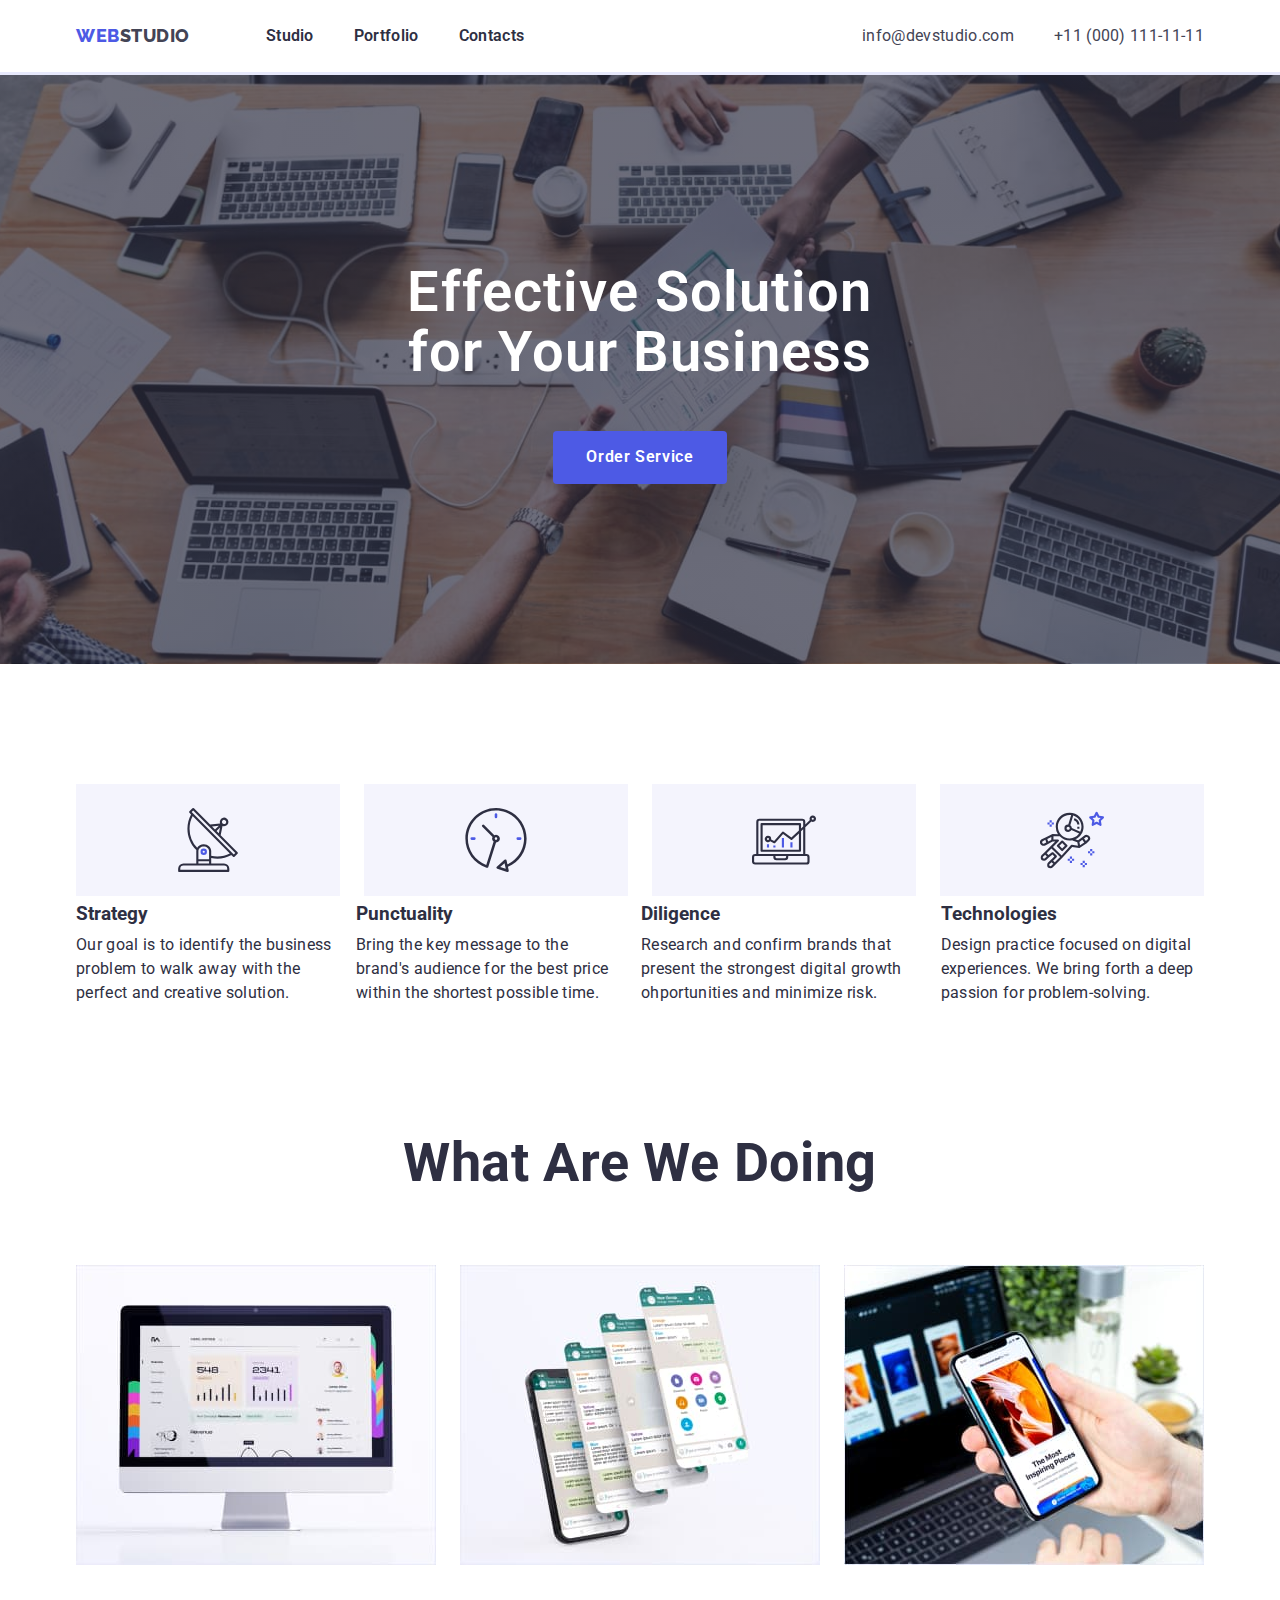
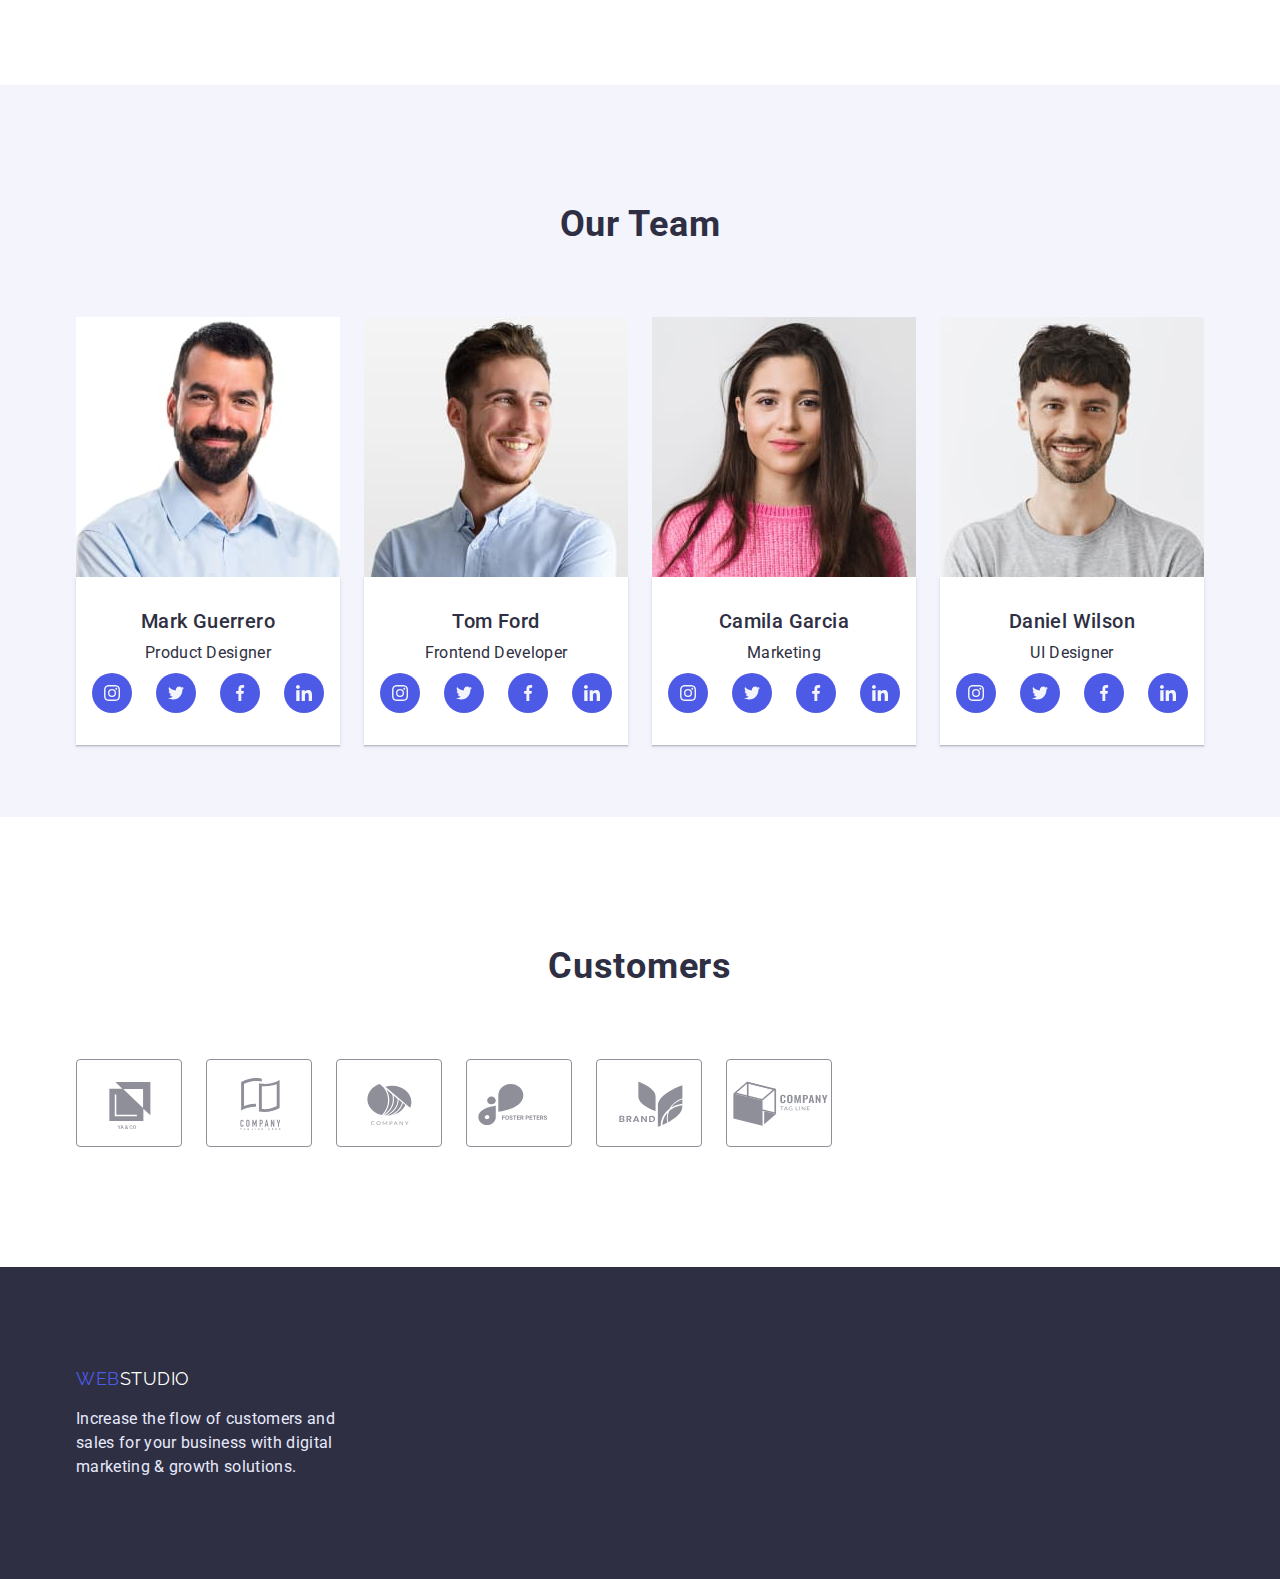
==== index.html @ 319acb90 "f" ====
<!DOCTYPE html>
<html lang="en">
  <head>
    <meta charset="UTF-8" />
    <meta http-equiv="X-UA-Compatible" content="IE=edge" />
    <meta name="viewport" content="width=device-width, initial-scale=1.0" />
    <title>Document</title>
    <link rel="preconnect" href="https://fonts.googleapis.com" />
    <link rel="preconnect" href="https://fonts.gstatic.com" crossorigin />
    <link
      href="https://fonts.googleapis.com/css2?family=Raleway:wght@800&family=Roboto:wght@400;500;700;900&display=swap"
      rel="stylesheet"
    />
    <link
      rel="stylesheet"
      href="https://cdnjs.cloudflare.com/ajax/libs/modern-normalize/1.1.0/modern-normalize.min.css"
    />
    <link rel="stylesheet" href="./css/styles.css" />
  </head>
  <body>
    <header class="header">
      <div class="container container-flex">
        <nav class="header-navigation">
          <a class="header-logo link" href="./index.html">
            <span class="logo-web">Web</span>
            <span class="logo-studio">Studio</span></a
          >

          <ul class="header-list list">
            <li class="header-item">
              <a class="header-link link" href="./index.html">Studio</a>
            </li>
            <li class="header-item">
              <a class="header-link link" href="./portfolio.html">Portfolio</a>
            </li>
            <li class="header-item">
              <a class="header-link link" href="">Contacts</a>
            </li>
          </ul>
        </nav>
        <ul class="contacts-list list">
          <li>
            <a class="header-mail link" href="mailto:info@devstudio.com"
              >info@devstudio.com</a
            >
          </li>
          <li>
            <a class="header-tel link" href="tel:+110001111111"
              >+11 (000) 111-11-11</a
            >
          </li>
        </ul>
      </div>
    </header>

    <main>
      <section class="headlines-section">
        <h1 class="first-headlines">Effective Solution for Your Business</h1>
        <button class="btn" type="button">Order Service</button>
      </section>

      <section class="our-team-section">
        <div class="container">
          <ul class="svg-list list">
            <li>
              <div class="svg-item">
                <a class="svg-position" href="">
                  <svg width="64" height="64">
                    <use href="./images/symbol-defs.svg#icon-antenna1"></use>
                  </svg>
                </a>
              </div>
            </li>
            <li>
              <div class="svg-item">
                <a class="svg-position" href="">
                  <svg width="64" height="64">
                    <use href="./images/symbol-defs.svg#icon-clock1"></use>
                  </svg>
                </a>
              </div>
            </li>
            <li>
              <div class="svg-item">
                <a class="svg-position" href="">
                  <svg width="64" height="64">
                    <use href="./images/symbol-defs.svg#icon-diagram1"></use>
                  </svg>
                </a>
              </div>
            </li>
            <li>
              <div class="svg-item">
                <a class="svg-position" href="">
                  <svg width="64" height="64">
                    <use href="./images/symbol-defs.svg#icon-astronaut"></use>
                  </svg>
                </a>
              </div>
            </li>
          </ul>
          <h2 class="visually-hidden">Our Skills</h2>
          <ul class="list-skills list">
            <li class="list-skills-item">
              <h3 class="skills">Strategy</h3>
              <p class="paragraphes">
                Our goal is to identify the business problem to walk away with
                the perfect and creative solution.
              </p>
            </li>
            <li class="list-skills-item">
              <h3 class="skills">Punctuality</h3>
              <p class="paragraphes">
                Bring the key message to the brand's audience for the best price
                within the shortest possible time.
              </p>
            </li>
            <li class="list-skills-item">
              <h3 class="skills">Diligence</h3>
              <p class="paragraphes">
                Research and confirm brands that present the strongest digital
                growth ohportunities and minimize risk.
              </p>
            </li>
            <li class="list-skills-item">
              <h3 class="skills">Technologies</h3>
              <p class="paragraphes">
                Design practice focused on digital experiences. We bring forth a
                deep passion for problem-solving.
              </p>
            </li>
          </ul>
        </div>
      </section>

      <section class="our-work">
        <div class="container">
          <h2 class="working">What are we doing</h2>
          <ul class="card-list-index list">
            <li>
              <img src="./images/screen.jpg" alt="screen" width="360" />
            </li>
            <li>
              <img src="./images/monopad.jpg" alt="monopad" width="360" />
            </li>
            <li>
              <img
                src="./images/phoneandlaptop.jpg"
                alt="phone and laptop"
                width="360"
              />
            </li>
          </ul>
        </div>
      </section>
      <section class="our-stuff-section">
        <div class="container">
          <h2 class="our-work work">Our Team</h2>
          <ul class="our-team list">
            <li>
              <img
                src="./images/marguerrero.jpg"
                alt="Mark Guerrero"
                width="264"
              />
              <div class="name-stuff">
                <h3 class="our-stuff">Mark Guerrero</h3>
                <p class="paragraphes">Product Designer</p>
                <ul class="stuff-soc-list list">
                  <li class="stuff-soc-item">
                    <a href="" class="stuff-soc-link link">
                      <svg class="stuff-soc-icon" width="16" height="16">
                        <use
                          href="./images/symbol-defs.svg#icon-instagram"
                        ></use>
                      </svg>
                    </a>
                  </li>
                  <li class="stuff-soc-item">
                    <a href="" class="stuff-soc-link link">
                      <svg class="stuff-soc-icon" width="16" height="16">
                        <use href="./images/symbol-defs.svg#icon-twitter"></use>
                      </svg>
                    </a>
                  </li>
                  <li class="stuff-soc-item">
                    <a href="" class="stuff-soc-link link">
                      <svg class="stuff-soc-icon" width="16" height="16">
                        <use
                          href="./images/symbol-defs.svg#icon-facebook"
                        ></use>
                      </svg>
                    </a>
                  </li>
                  <li class="stuff-soc-item">
                    <a href="" class="stuff-soc-link link">
                      <svg class="stuff-soc-icon" width="16" height="16">
                        <use
                          href="./images/symbol-defs.svg#icon-linkedin"
                        ></use>
                      </svg>
                    </a>
                  </li>
                </ul>
              </div>
            </li>

            <li>
              <img src="./images/tomford.jpg" alt="Tom Ford" width="264" />
              <div class="name-stuff">
                <h3 class="our-stuff">Tom Ford</h3>
                <p class="paragraphes">Frontend Developer</p>
                <ul class="stuff-soc-list list">
                  <li class="stuff-soc-item">
                    <a href="" class="stuff-soc-link link">
                      <svg class="stuff-soc-icon" width="16" height="16">
                        <use
                          href="./images/symbol-defs.svg#icon-instagram"
                        ></use>
                      </svg>
                    </a>
                  </li>
                  <li class="stuff-soc-item">
                    <a href="" class="stuff-soc-link link">
                      <svg class="stuff-soc-icon" width="16" height="16">
                        <use href="./images/symbol-defs.svg#icon-twitter"></use>
                      </svg>
                    </a>
                  </li>
                  <li class="stuff-soc-item">
                    <a href="" class="stuff-soc-link link">
                      <svg class="stuff-soc-icon" width="16" height="16">
                        <use
                          href="./images/symbol-defs.svg#icon-facebook"
                        ></use>
                      </svg>
                    </a>
                  </li>
                  <li class="stuff-soc-item">
                    <a href="" class="stuff-soc-link link">
                      <svg class="stuff-soc-icon" width="16" height="16">
                        <use
                          href="./images/symbol-defs.svg#icon-linkedin"
                        ></use>
                      </svg>
                    </a>
                  </li>
                </ul>
              </div>
            </li>
            <li>
              <img
                src="./images/camilagarcia.jpg"
                alt="Camila Garcia"
                width="264"
              />
              <div class="name-stuff">
                <h3 class="our-stuff">Camila Garcia</h3>
                <p class="paragraphes">Marketing</p>
                <ul class="stuff-soc-list list">
                  <li class="stuff-soc-item">
                    <a href="" class="stuff-soc-link link">
                      <svg class="stuff-soc-icon" width="16" height="16">
                        <use
                          href="./images/symbol-defs.svg#icon-instagram"
                        ></use>
                      </svg>
                    </a>
                  </li>
                  <li class="stuff-soc-item">
                    <a href="" class="stuff-soc-link link">
                      <svg class="stuff-soc-icon" width="16" height="16">
                        <use href="./images/symbol-defs.svg#icon-twitter"></use>
                      </svg>
                    </a>
                  </li>
                  <li class="stuff-soc-item">
                    <a href="" class="stuff-soc-link link">
                      <svg class="stuff-soc-icon" width="16" height="16">
                        <use
                          href="./images/symbol-defs.svg#icon-facebook"
                        ></use>
                      </svg>
                    </a>
                  </li>
                  <li class="stuff-soc-item">
                    <a href="" class="stuff-soc-link link">
                      <svg class="stuff-soc-icon" width="16" height="16">
                        <use
                          href="./images/symbol-defs.svg#icon-linkedin"
                        ></use>
                      </svg>
                    </a>
                  </li>
                </ul>
              </div>
            </li>
            <li>
              <img
                src="./images/danielwilson.jpg"
                alt="Daniel Wilson"
                width="264"
              />
              <div class="name-stuff">
                <h3 class="our-stuff">Daniel Wilson</h3>
                <p class="paragraphes">UI Designer</p>
                <ul class="stuff-soc-list list">
                  <li class="stuff-soc-item">
                    <a href="" class="stuff-soc-link link">
                      <svg class="stuff-soc-icon" width="16" height="16">
                        <use
                          href="./images/symbol-defs.svg#icon-instagram"
                        ></use>
                      </svg>
                    </a>
                  </li>
                  <li class="stuff-soc-item">
                    <a href="" class="stuff-soc-link link">
                      <svg class="stuff-soc-icon" width="16" height="16">
                        <use href="./images/symbol-defs.svg#icon-twitter"></use>
                      </svg>
                    </a>
                  </li>
                  <li class="stuff-soc-item">
                    <a href="" class="stuff-soc-link link">
                      <svg class="stuff-soc-icon" width="16" height="16">
                        <use
                          href="./images/symbol-defs.svg#icon-facebook"
                        ></use>
                      </svg>
                    </a>
                  </li>
                  <li class="stuff-soc-item">
                    <a href="" class="stuff-soc-link link">
                      <svg class="stuff-soc-icon" width="16" height="16">
                        <use
                          href="./images/symbol-defs.svg#icon-linkedin"
                        ></use>
                      </svg>
                    </a>
                  </li>
                </ul>
              </div>
            </li>
          </ul>
        </div>
      </section>
      <section class="customers-section">
        <div class="container">
          <h2 class="customers-headline">Customers</h2>
          <ul class="customers list">
            <li class="customers-list">
              <a href="" class="customers-link link">
                <svg class="customers-icon" width="104" height="56">
                  <use href="./images/symbol-defs.svg#icon-logo1"></use>
                </svg>
              </a>
            </li>
            <li class="customers-list">
              <a href="" class="customers-link link">
                <svg class="customers-icon" width="104" height="56">
                  <use href="./images/symbol-defs.svg#icon-logo2"></use>
                </svg>
              </a>
            </li>
            <li class="customers-list">
              <a href="" class="customers-link link">
                <svg class="customers-icon" width="104" height="56">
                  <use href="./images/symbol-defs.svg#icon-logo3"></use>
                </svg>
              </a>
            </li>
            <li class="customers-list">
              <a href="" class="customers-link link">
                <svg class="customers-icon" width="104" height="56">
                  <use href="./images/symbol-defs.svg#icon-logo4"></use>
                </svg>
              </a>
            </li>
            <li class="customers-list">
              <a href="" class="customers-link link">
                <svg class="customers-icon" width="104" height="56">
                  <use href="./images/symbol-defs.svg#icon-logo5"></use>
                </svg>
              </a>
            </li>
            <li class="customers-list">
              <a href="" class="customers-link link">
                <svg class="customers-icon" width="104" height="56">
                  <use href="./images/symbol-defs.svg#icon-logo6"></use>
                </svg>
              </a>
            </li>
          </ul>
        </div>
      </section>
    </main>
    <footer class="footer">
      <div class="container ftr">
        <a class="ftr-logo link" href="./index.html">
          <span class="logo-web">Web</span>
          <span class="logo-studio logo-studio-footer">Studio</span></a
        >
        <p class="footer-content">
          Increase the flow of customers and sales for your business with
          digital marketing & growth solutions.
        </p>
      </div>
    </footer>
  </body>
</html>
---- css/styles.css ----
* {
  box-sizing: border-box;
}
:root {
  --primary-text-color: #2e2f42;
  --secondary-text-color: #434455;
  --dark-text-color: #8f95a5;
  --primary-button-color: #4d5ae5;
  --secondary-button-color: #404bbf;
  --white-color: #fff;
  --primary-font-family: "Roboto", sans-serif;
  --logo-font: "Raleway", sans-serif;
  --footer-text-color: #e7e9fc;
  --back-button-color: #f4f4fd;
  --soc-bg-color: #4d5ae5;
}
body {
  color: var(--primary-text-color);
  font-family: var(--primary-font-family);
}
h1,
h2,
h3,
h4,
h5,
h6,
p {
  margin-top: 0;
}

.link {
  text-decoration: none;
}

/* card list portfolio */
.card-list {
  display: flex;
  flex-wrap: wrap;
  gap: 48px 24px;

  text-decoration: none;
}

.list-element {
  flex-basis: calc((100% - 48px) / 3);
  display: block;
  max-width: 100%;
  height: auto;
}
.list-element:hover,
:focus {
  box-shadow: 0px 1px 6px rgba(46, 47, 66, 0.08);
}
.borders {
  border: 1px solid var(--footer-text-color);
  border-top: none;
  padding-top: 32px;
  padding-left: 16px;
  padding-bottom: 32px;
}

.list {
  list-style: none;
  margin: 0;
  padding: 0;
}

.header {
  border-bottom: solid var(--footer-text-color);
}
.name-stuff {
  text-align: center;
  padding-top: 32px;
  padding-bottom: 32px;

  background-color: var(--white-color);
  box-shadow: 0px 1px 6px rgba(46, 47, 66, 0.08),
    0px 1px 1px rgba(46, 47, 66, 0.16), 0px 2px 1px rgba(46, 47, 66, 0.08);
}
.stuff-soc-list {
  display: flex;
  justify-content: center;
  gap: 24px;
}
.stuff-soc-item {
  width: 40px;
  height: 40px;
}
/* width="64" height="64" */
.stuff-soc-link {
  width: 100%;
  height: 100%;
  background-color: var(--soc-bg-color);
  border-radius: 50%;
  display: flex;
  align-items: center;
  justify-content: center;
}
.stuff-soc-link:hover {
  background-color: var(--secondary-button-color);
}

.our-stuff-section {
  background-color: var(--back-button-color);
  padding-top: 120px;
  padding-bottom: 72px;
}

.our-work {
  font-weight: 700;
  font-size: 36px;
  line-height: 1.11;
  /* identical to box height, or 111% */

  text-align: center;
  letter-spacing: 0.02em;
  text-transform: capitalize;

  /* NAVY BLUE */
  padding-bottom: 120px;
  margin-bottom: 0;
}
.work {
  padding-bottom: 0;
  margin-bottom: 72px;
}
.working {
  padding-top: 0;
  margin-bottom: 72px;
}
.customers-section {
  padding-top: 130px;
  padding-bottom: 120px;
}
.customers-headline {
  font-weight: 700;
  font-size: 36px;
  line-height: 1.11;
  /* identical to box height, or 111% */

  text-align: center;
  letter-spacing: 0.02em;
  margin-bottom: 72px;
}
.customers {
  display: flex;
  gap: 24px;
}

.customers-list {
  width: calc((100%-120px / 6));
  height: 88px;
}
.customers-link {
  width: 100%;
  height: 100%;
  border: 1px solid #8e8f99;
  border-radius: 4px;
  display: flex;
  align-items: center;
  justify-content: center;
}
.customers-icon{
  fill: #afb1b8;
}

.customers-link:hover {
  border-color: var(--secondary-button-color);
}
.customers-link:hover .customers-icon{
  fill: #404bbf;
}


.our-team {
  display: flex;
  gap: 24px;
}

.container {
  margin-left: auto;
  margin-right: auto;
  padding-left: 15px;
  padding-right: 15px;
  width: 1158px;
}
.container-flex {
  display: flex;
  align-items: center;
}

.header-logo,
.header-link,
.header-tel,
.header-tel {
  padding-top: 24px;
  padding-bottom: 24px;
  display: inline-block;
}

.header-list {
  display: flex;
  gap: 40px;
}

.contacts-list {
  display: flex;
  margin-left: auto;
  align-items: center;
}

.logo-studio.logo-studio-footer {
  color: var(--white-color);
}
img {
  display: block;
}
.visually-hidden {
  position: absolute;
  white-space: nowrap;
  width: 1px;
  height: 1px;
  overflow: hidden;
  border: 0;
  padding: 0;
  clip: rect(0 0 0 0);
  clip-path: inset(50%);
  margin: -1px;
}
.prtf-card {
  padding-top: 96px;

  padding-bottom: 120px;
}

.header-logo {
  font-weight: 800;
  font-family: Raleway;
  margin-left: auto;
  margin-right: auto;
  display: flex;
  margin-right: 76px;
}
.header-mail {
  margin-right: 40px;
}

.logo-web {
  font-size: 18px;
  line-height: 1.33;
  /* identical to box height, or 133% */

  align-items: center;
  letter-spacing: 0.03em;
  text-transform: uppercase;

  /* IRIS */

  color: var(--primary-button-color);
}
.logo-studio {
  font-size: 18px;
  line-height: 1.33;
  /* identical to box height, or 133% */

  align-items: center;
  letter-spacing: 0.03em;
  text-transform: uppercase;

  /* IRIS */

  color: var(--secondary-text-color);
}

.header-link {
  font-weight: 600;
  font-size: 16px;
  line-height: 1.5;
  letter-spacing: 0.02em;
  color: var(--primary-text-color);
}
.header-navigation {
  display: flex;
  align-items: center;
}

.header-link:hover,
:focus {
  color: var(--secondary-button-color);
}
.header-mail {
  font-weight: 400;
  font-size: 16px;
  line-height: 1.5;
  letter-spacing: 0.02em;
  color: var(--secondary-text-color);
}
.header-mail:hover {
  color: var(--secondary-button-color);
}
.header-tel {
  font-weight: 400;
  font-size: 16px;
  line-height: 1.5;
  letter-spacing: 0.02em;

  color: var(--secondary-text-color);
}
.header-tel:hover {
  color: var(--secondary-button-color);
}
.our-skills {
  font-weight: 500;
  font-size: 20px;
  line-height: 1.2;
  /* identical to box height, or 120% */

  letter-spacing: 0.02em;
}
.our-stuff {
  font-weight: 500;
  font-size: 20px;
  line-height: 1.2;

  text-align: center;
  letter-spacing: 0.02em;
  margin-bottom: 8px;
}
.paragraphes {
  font-weight: 400;
  font-size: 16px;
  line-height: 1.5;
  /* or 150% */

  letter-spacing: 0.02em;
  margin-bottom: 8px;

  /* SLATE */
}
.paragraphes-portfolio {
  color: var(--secondary-text-color);
  margin-bottom: 0;
}
.skills {
  margin-top: 8px;
  margin-bottom: 8px;
}
.our-team-section {
  padding-top: 120px;
  padding-bottom: 120px;
}

.svg-list {
  display: flex;
  gap: 24px;
}

.svg-item {
  width: 264px;
  height: 112px;
  background-color: #f4f4fd;
}
.svg-position {
  width: 100%;
  height: 100%;
  display: flex;

  align-items: center;
  justify-content: center;
}

.list-skills {
  display: flex;
  gap: 24px;
  /* margin-top: 120px; */
}
/* .list-skills-item:nth-child(1)::before {
  content: "";
  display: inline-block;
  width: 264px;
  height: 112px;
  background-image: url(../our-skills/antenna1.svg);
  background-repeat: no-repeat;
  background-position: center;
  background-color: #f4f4fd;
}
.list-skills-item:nth-child(2)::before {
  content: "";
  display: inline-block;
  width: 264px;
  height: 112px;
  background-image: url(../our-skills/clock1.svg);
  background-repeat: no-repeat;
  background-position: center;
  background-color: #f4f4fd;
}
.list-skills-item:nth-child(3)::before {
  content: "";
  display: inline-block;
  width: 264px;
  height: 112px;
  background-image: url(../our-skills/diagram1.svg);
  background-repeat: no-repeat;
  background-position: center;
  background-color: #f4f4fd;
}
.list-skills-item:nth-child(4)::before {
  content: "";
  display: inline-block;
  width: 264px;
  height: 112px;
  background-image: url(../our-skills/astronaut.svg);
  background-repeat: no-repeat;
  background-position: center;
  background-color: #f4f4fd;
} */
.svg-skills {
  width: 264px;
  height: 112px;
  background-color: #f4f4fd;
  display: flex;
  align-items: center;
  justify-content: center;
}

.button {
  font-weight: 600;
  font-size: 16px;
  line-height: 1.5;
  align-items: center;
  text-align: center;
  letter-spacing: 0.04em;
  color: var(--secondary-button-color);
  background: var(--back-button-color);
  cursor: pointer;
  border-radius: 4px;
  border: 1px solid var(--footer-text-color);
  padding-top: 12px;
  padding-right: 24px;
  padding-bottom: 12px;
  padding-left: 24px;
}
.button:hover,
:focus {
  background-color: var(--secondary-button-color);
  color: var(--white-color);
  border-color: #404bbf;
  box-shadow: 0px 1px 6px rgba(46, 47, 66, 0.08),
    0px 1px 1px rgba(46, 47, 66, 0.16), 0px 2px 1px rgba(46, 47, 66, 0.08);
}
.button-list {
  justify-content: center;
  display: flex;
  gap: 24px;
  list-style: none;
  margin-top: 0;
  margin-bottom: 72px;
  padding-left: 0;
}
.list-headlines {
  font-weight: 600;
  font-size: 20px;
  line-height: 1.2;
  letter-spacing: 0.02em;
  color: var(--primary-text-color);
}

.headlines-section {
  /* background-color: var(--primary-text-color); */

  text-align: center;
  padding-top: 188px;
  padding-bottom: 180px;
  margin: 0 auto;
}
.headlines-section {
  background-image: linear-gradient(
      rgba(46, 47, 66, 0.7),
      rgba(46, 47, 66, 0.7)
    ),
    url(../images/hero-bg.jpg);
  max-width: 1440px;
  background-repeat: no-repeat;
  background-position: center;
  background-size: cover;
}

.first-headlines {
  font-weight: 600;
  font-size: 56px;
  line-height: 1.07;
  letter-spacing: 0.02em;
  margin-bottom: 48px;
  color: var(--white-color);
  max-width: 494px;
  margin-left: auto;
  margin-right: auto;
}
/* card list index html */
.card-list-index {
  display: flex;
  gap: 24px;
}
.btn {
  font-family: inherit;
  font-weight: 600;
  font-size: 16px;
  line-height: 1.18;
  display: flex;
  align-items: center;
  letter-spacing: 0.04em;
  background: var(--primary-button-color);
  color: var(--white-color);
  cursor: pointer;
  border-radius: 4px;
  margin: 0 auto;
  padding: 15px 31px;
  border-color: transparent;
  padding: 15px 31px;
}
.btn:hover {
  background-color: var(--secondary-button-color);
}
.footer {
  background-color: var(--primary-text-color);
  color: var(--footer-text-color);
  padding-top: 100px;
  padding-bottom: 100px;
  box-shadow: 0px 4px 4px rgba(0, 0, 0, 0.15);
}

.ftr-logo {
  font-family: Raleway;

  display: flex;
  margin-bottom: 16px;
}
.footer-content {
  font-weight: 400;
  font-size: 16px;
  line-height: 1.5;
  /* or 150% */

  letter-spacing: 0.02em;

  /* CORNFLOWER */

  width: 264px;
  margin-bottom: 0;
}
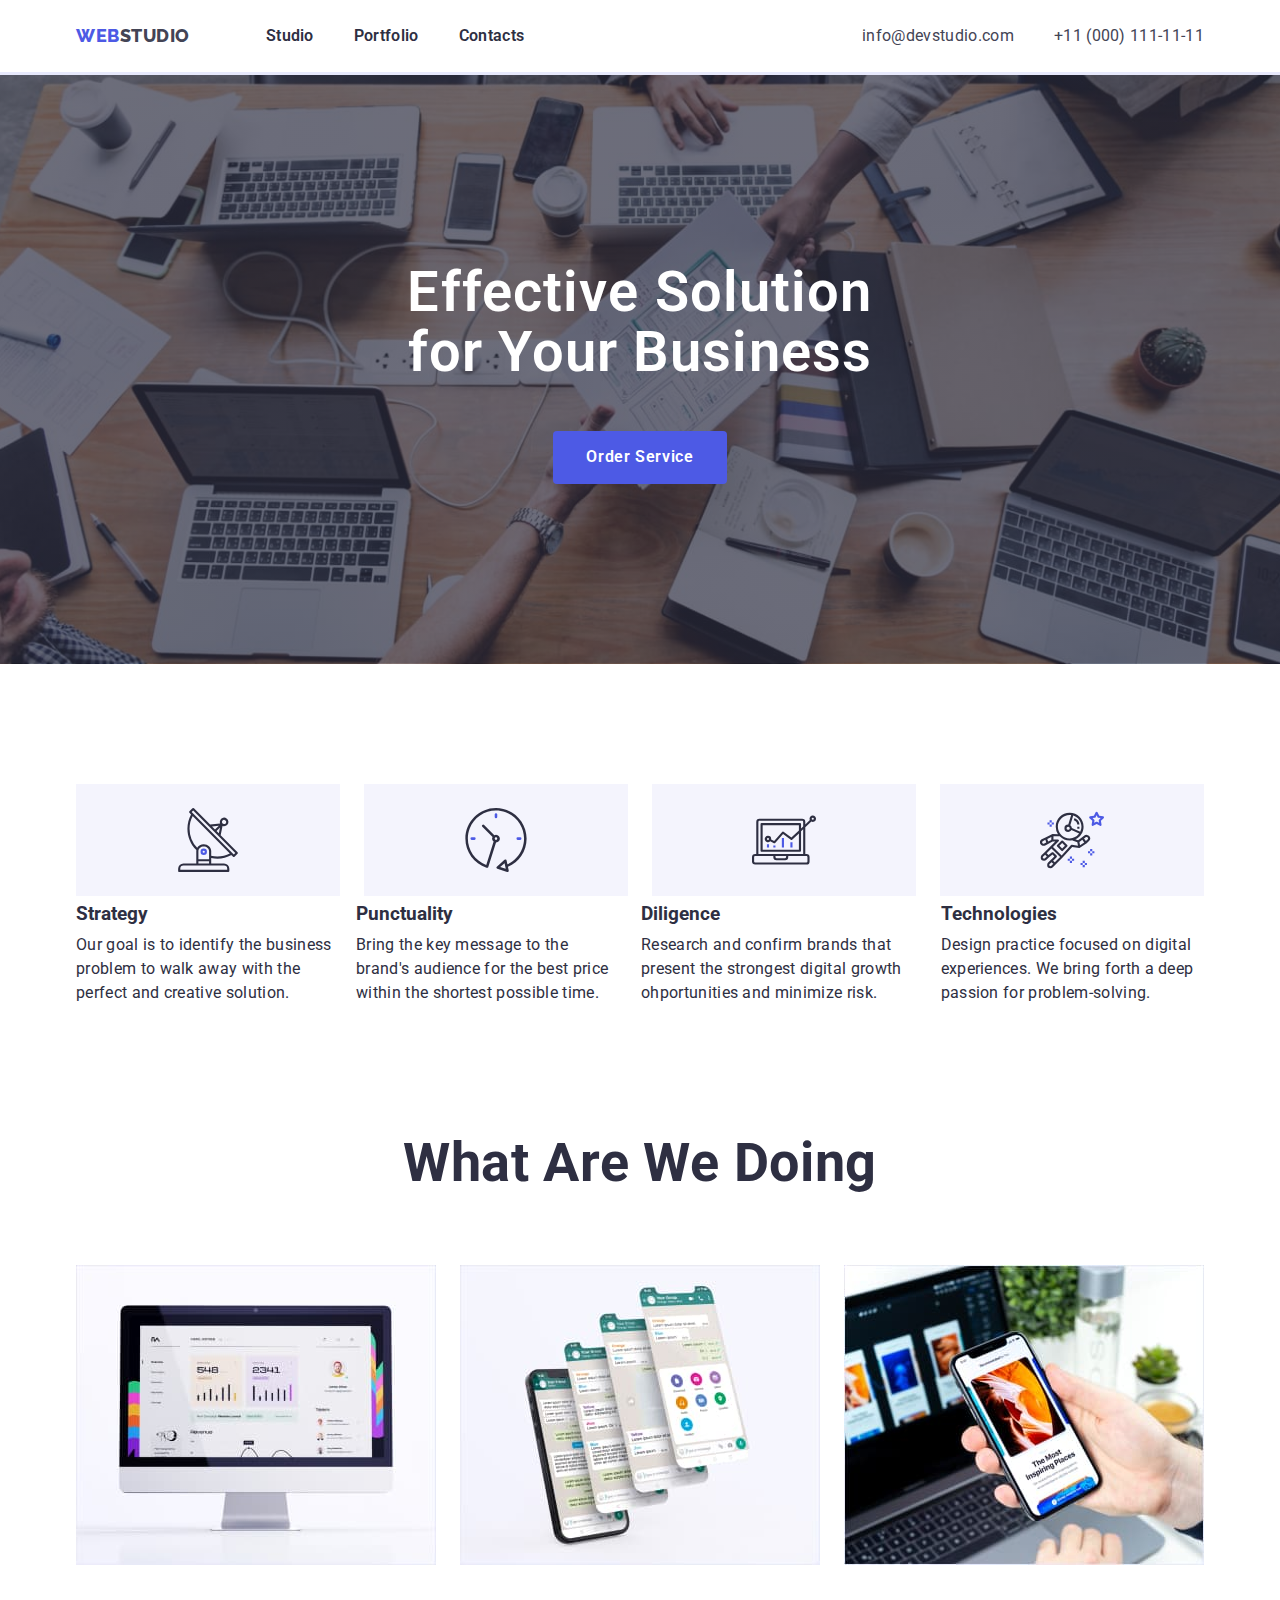
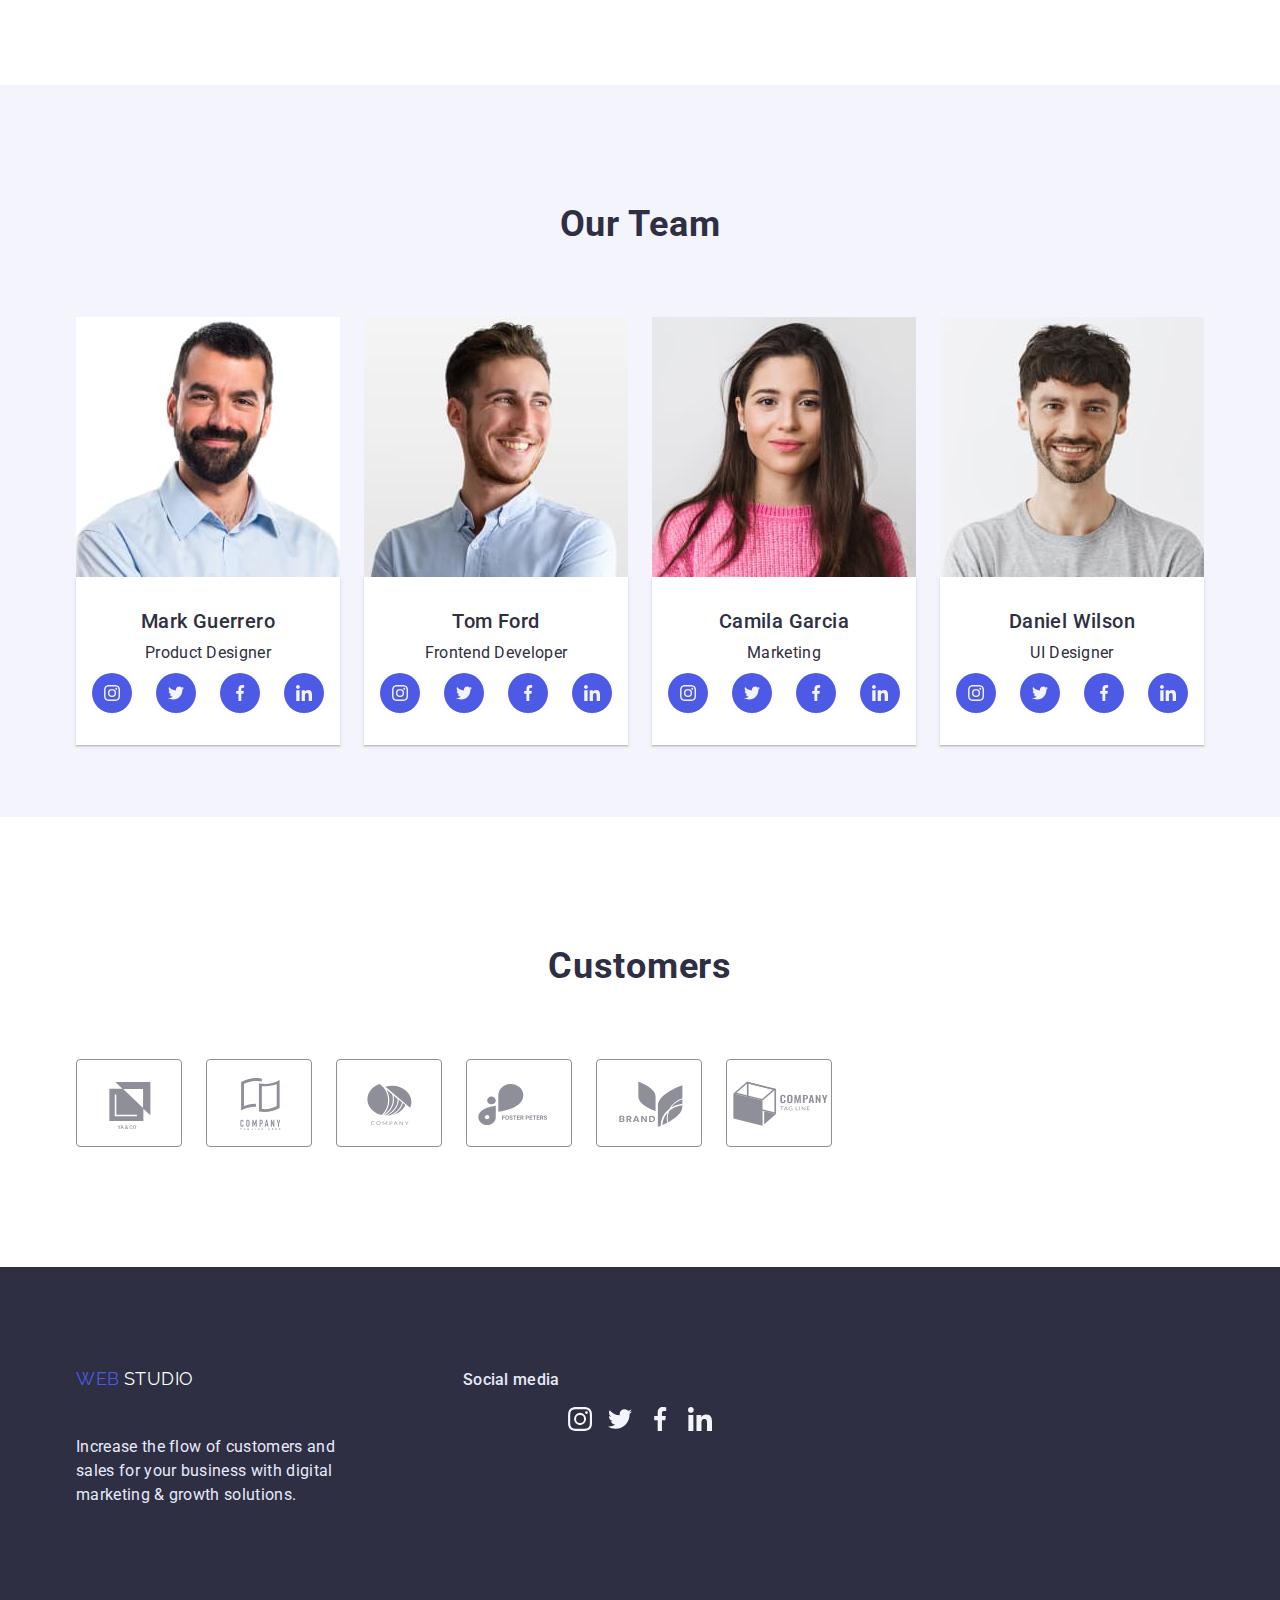
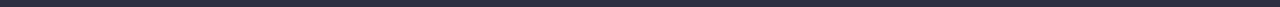
==== commit c1894329: "r" ====
--- a/index.html
+++ b/index.html
@@ -400,7 +400,37 @@
         <a class="ftr-logo link" href="./index.html">
           <span class="logo-web">Web</span>
           <span class="logo-studio logo-studio-footer">Studio</span></a
-        >
+        ><span class="social-media">Social media</span>
+        <ul class="ftr-soc-list list">
+          <li class="ftr-soc-item">
+            <a href="" class="ftr-soc-link link">
+              <svg class="svg-ftr" width="24" height="24">
+                <use href="./images/symbol-defs.svg#icon-instagram"></use>
+              </svg>
+            </a>
+          </li>
+          <li class="ftr-soc-item">
+            <a href="" class="ftr-soc-link link">
+              <svg class="svg-ftr" width="24" height="24">
+                <use href="./images/symbol-defs.svg#icon-twitter"></use>
+              </svg>
+            </a>
+          </li>
+          <li class="ftr-soc-item">
+            <a href="" class="ftr-soc-link link">
+              <svg class="svg-ftr" width="24" height="24">
+                <use href="./images/symbol-defs.svg#icon-facebook"></use>
+              </svg>
+            </a>
+          </li>
+          <li class="ftr-soc-item">
+            <a href="" class="ftr-soc-link link">
+              <svg class="svg-ftr" width="24" height="24">
+                <use href="./images/symbol-defs.svg#icon-linkedin"></use>
+              </svg>
+            </a>
+          </li>
+        </ul>
         <p class="footer-content">
           Increase the flow of customers and sales for your business with
           digital marketing & growth solutions.
--- a/css/styles.css
+++ b/css/styles.css
@@ -159,17 +159,28 @@
   display: flex;
   align-items: center;
   justify-content: center;
-}
-.customers-icon{
-  fill: #afb1b8;
-}
-
+  
+}
 .customers-link:hover {
   border-color: var(--secondary-button-color);
 }
 .customers-link:hover .customers-icon{
   fill: #404bbf;
 }
+.customers-icon{
+  fill: #8E8F99;
+}
+
+
+  
+
+
+
+
+
+
+
+
 
 
 .our-team {
@@ -532,8 +543,9 @@
 .ftr-logo {
   font-family: Raleway;
 
-  display: flex;
+  display: inline-block;
   margin-bottom: 16px;
+  margin-right: 269px;
 }
 .footer-content {
   font-weight: 400;
@@ -548,3 +560,28 @@
   width: 264px;
   margin-bottom: 0;
 }
+.social-media{
+font-weight: 500;
+font-size: 16px;
+line-height: 1.5;
+/* identical to box height, or 150% */
+
+letter-spacing: 0.02em;
+
+}
+.ftr-soc-list{
+  display: flex;
+  gap: 16px;
+  justify-content: center;
+
+  
+
+}
+.ftr-soc-item {
+}
+.ftr-soc-link {
+  width: 40px;
+  height: 40px;
+  border-radius: 50%;
+}
+
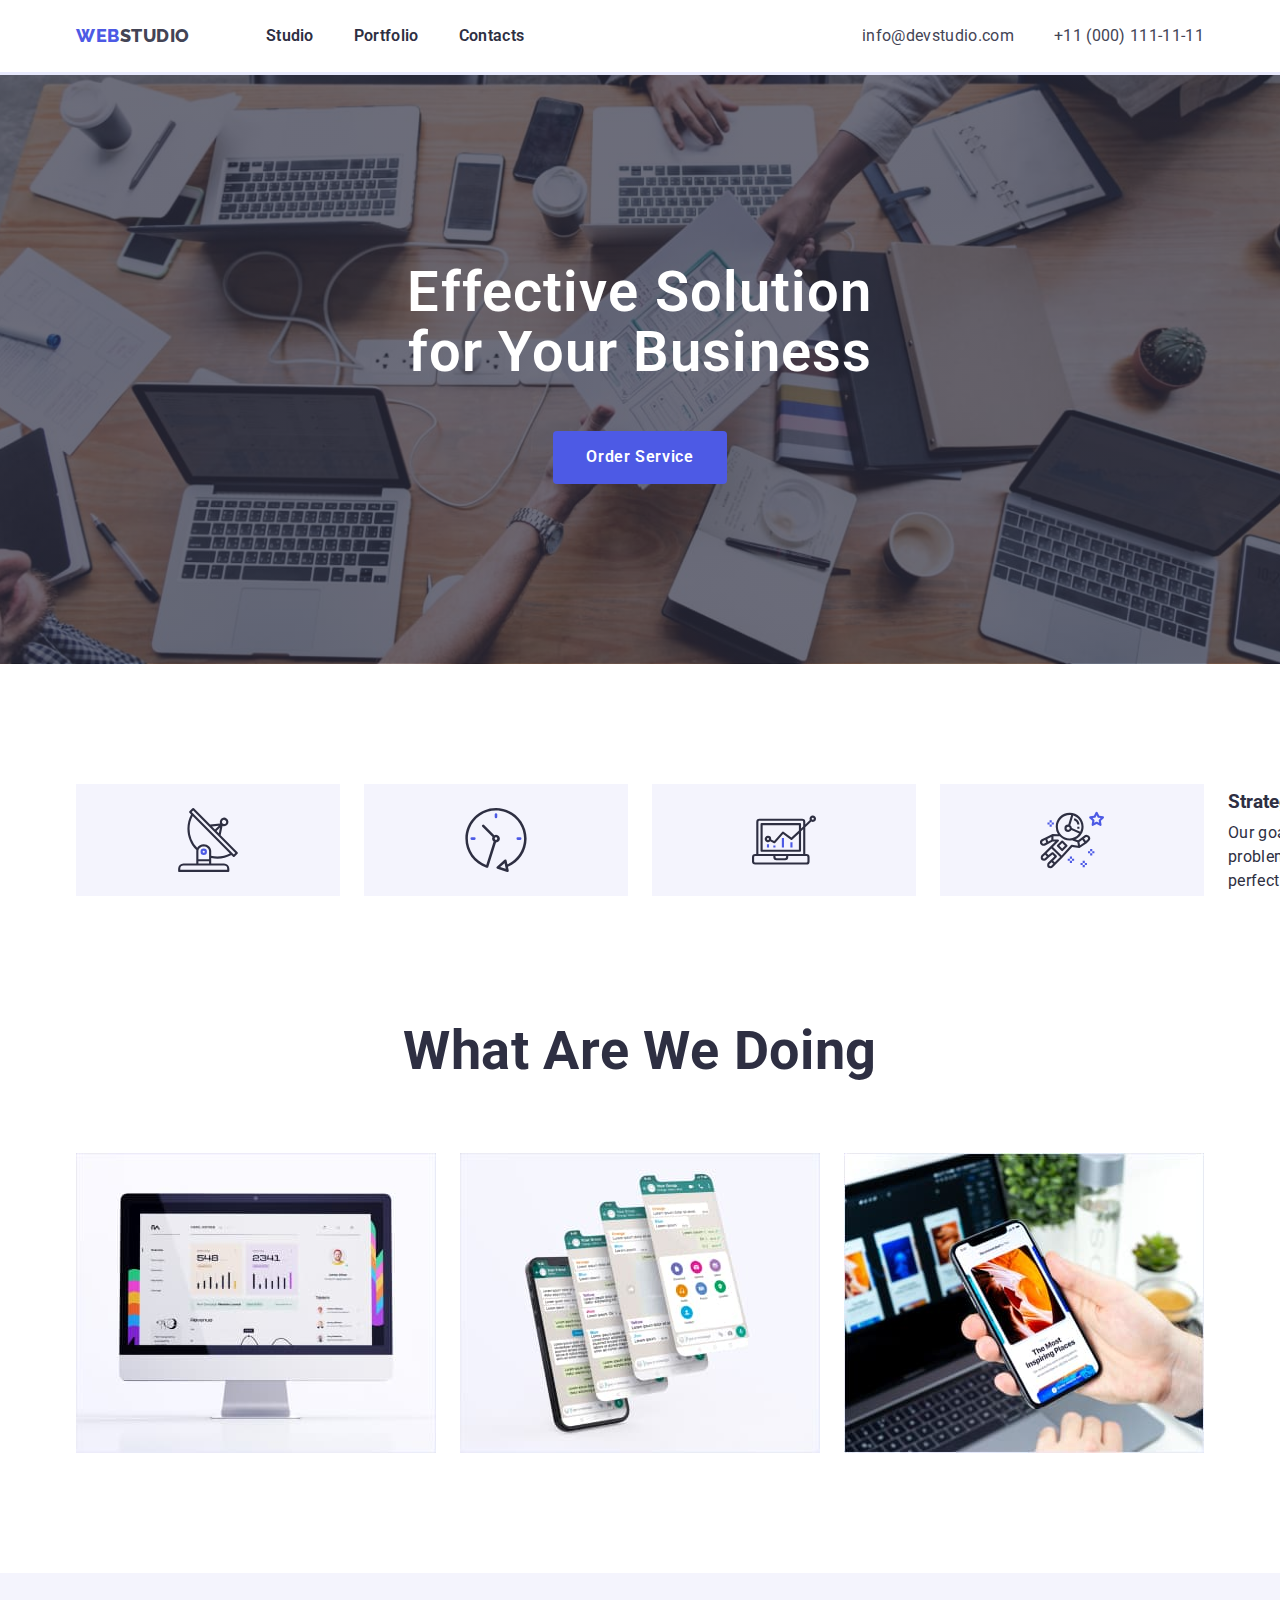
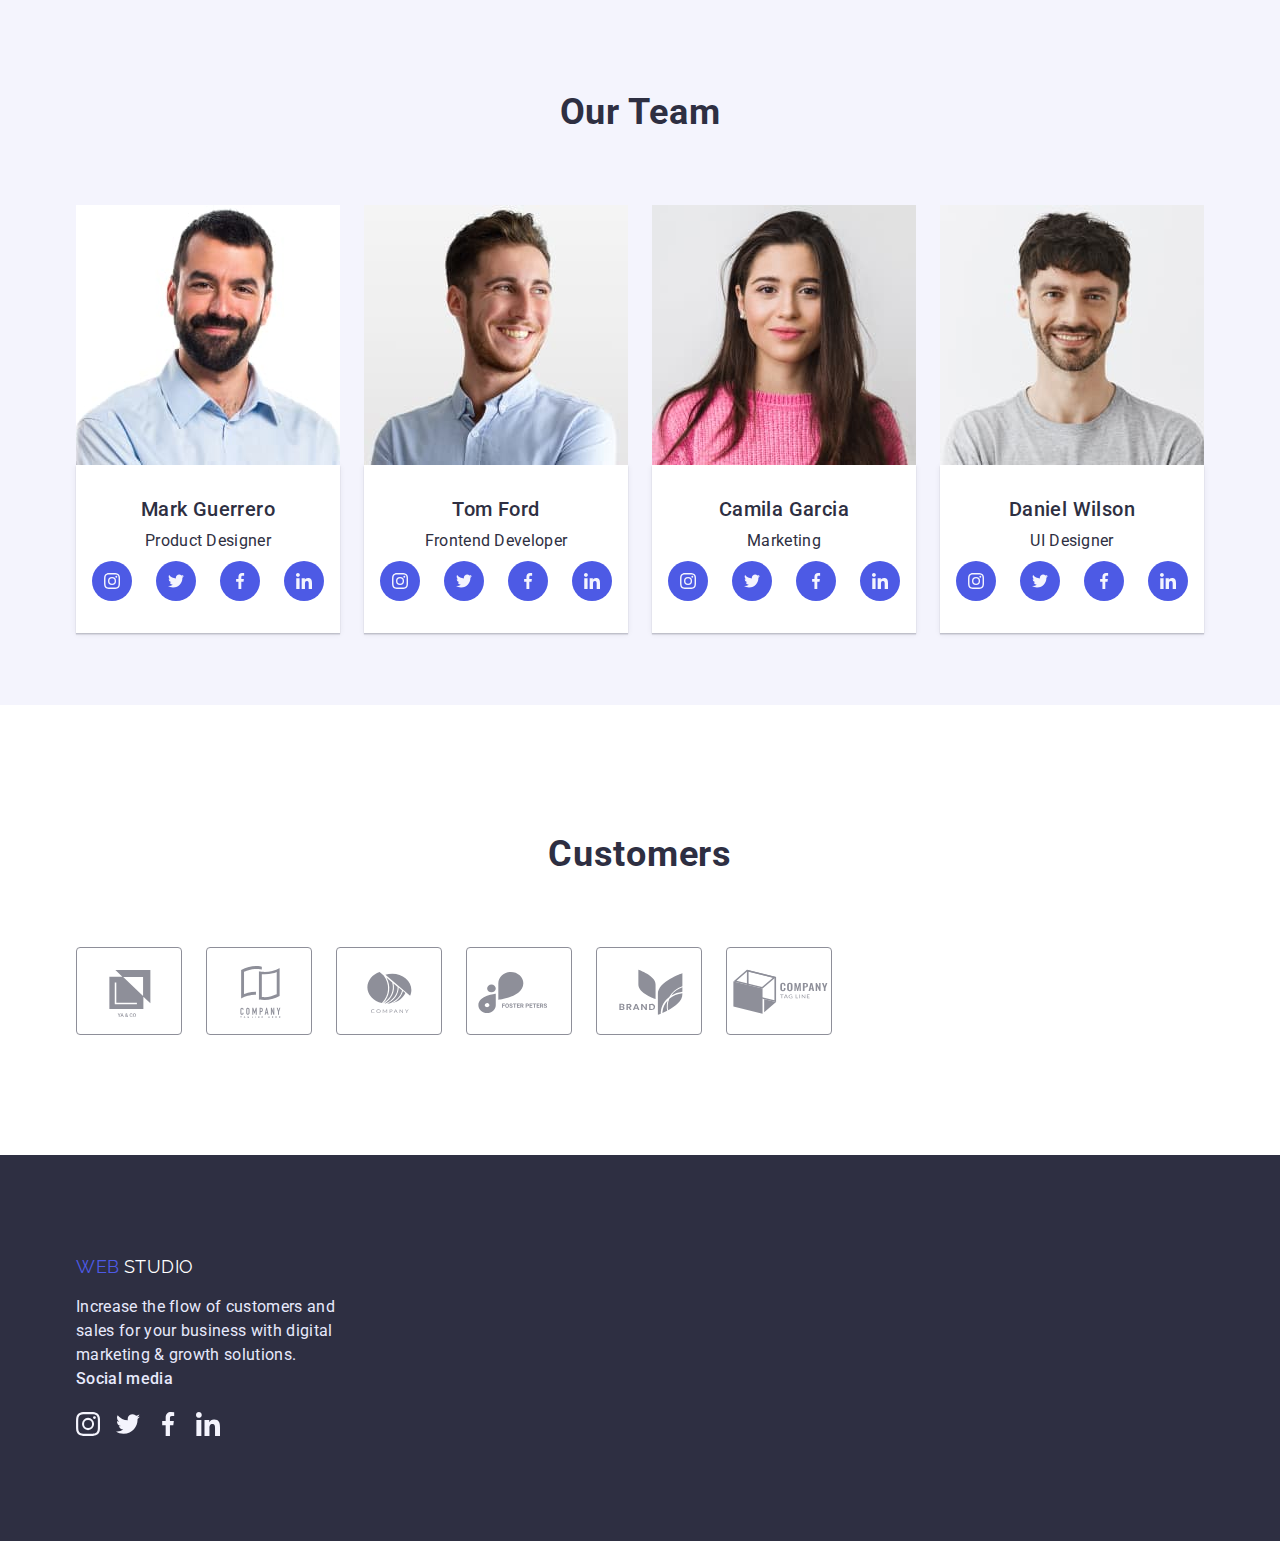
==== commit 5200a711: "4" ====
--- a/index.html
+++ b/index.html
@@ -98,7 +98,7 @@
                 </a>
               </div>
             </li>
-          </ul>
+          <h4
           <h2 class="visually-hidden">Our Skills</h2>
           <ul class="list-skills list">
             <li class="list-skills-item">
@@ -400,8 +400,13 @@
         <a class="ftr-logo link" href="./index.html">
           <span class="logo-web">Web</span>
           <span class="logo-studio logo-studio-footer">Studio</span></a
-        ><span class="social-media">Social media</span>
-        <ul class="ftr-soc-list list">
+        >
+        
+        <p class="footer-content">
+          Increase the flow of customers and sales for your business with
+          digital marketing & growth solutions.
+        </p>
+        <div class="soc-div"><h4 class="social-media">Social media</h4> <ul class="ftr-soc-list list">
           <li class="ftr-soc-item">
             <a href="" class="ftr-soc-link link">
               <svg class="svg-ftr" width="24" height="24">
@@ -430,11 +435,7 @@
               </svg>
             </a>
           </li>
-        </ul>
-        <p class="footer-content">
-          Increase the flow of customers and sales for your business with
-          digital marketing & growth solutions.
-        </p>
+        </ul></div>
       </div>
     </footer>
   </body>
--- a/css/styles.css
+++ b/css/styles.css
@@ -42,7 +42,6 @@
 }
 
 .list-element {
-  flex-basis: calc((100% - 48px) / 3);
   display: block;
   max-width: 100%;
   height: auto;
@@ -161,15 +160,20 @@
   justify-content: center;
   
 }
+.customers-icon{
+  fill: currentColor;
+}
 .customers-link:hover {
   border-color: var(--secondary-button-color);
 }
+
 .customers-link:hover .customers-icon{
   fill: #404bbf;
-}
-.customers-icon{
-  fill: #8E8F99;
-}
+  
+}
+
+
+
 
 
   
@@ -345,6 +349,7 @@
 
   letter-spacing: 0.02em;
   margin-bottom: 8px;
+  width: 264px;
 
   /* SLATE */
 }
@@ -362,6 +367,7 @@
 }
 
 .svg-list {
+  width: calc((100% - 72px / 4));
   display: flex;
   gap: 24px;
 }
@@ -538,6 +544,7 @@
   padding-top: 100px;
   padding-bottom: 100px;
   box-shadow: 0px 4px 4px rgba(0, 0, 0, 0.15);
+
 }
 
 .ftr-logo {
@@ -545,7 +552,7 @@
 
   display: inline-block;
   margin-bottom: 16px;
-  margin-right: 269px;
+  /* margin-right: 269px; */
 }
 .footer-content {
   font-weight: 400;
@@ -557,10 +564,12 @@
 
   /* CORNFLOWER */
 
-  width: 264px;
+  max-width: 264px;
   margin-bottom: 0;
 }
 .social-media{
+display: inline-block;
+
 font-weight: 500;
 font-size: 16px;
 line-height: 1.5;
@@ -572,16 +581,23 @@
 .ftr-soc-list{
   display: flex;
   gap: 16px;
-  justify-content: center;
+
 
   
 
 }
 .ftr-soc-item {
+ 
+
 }
 .ftr-soc-link {
   width: 40px;
   height: 40px;
   border-radius: 50%;
 }
-
+.soc-div{
+}
+
+
+
+
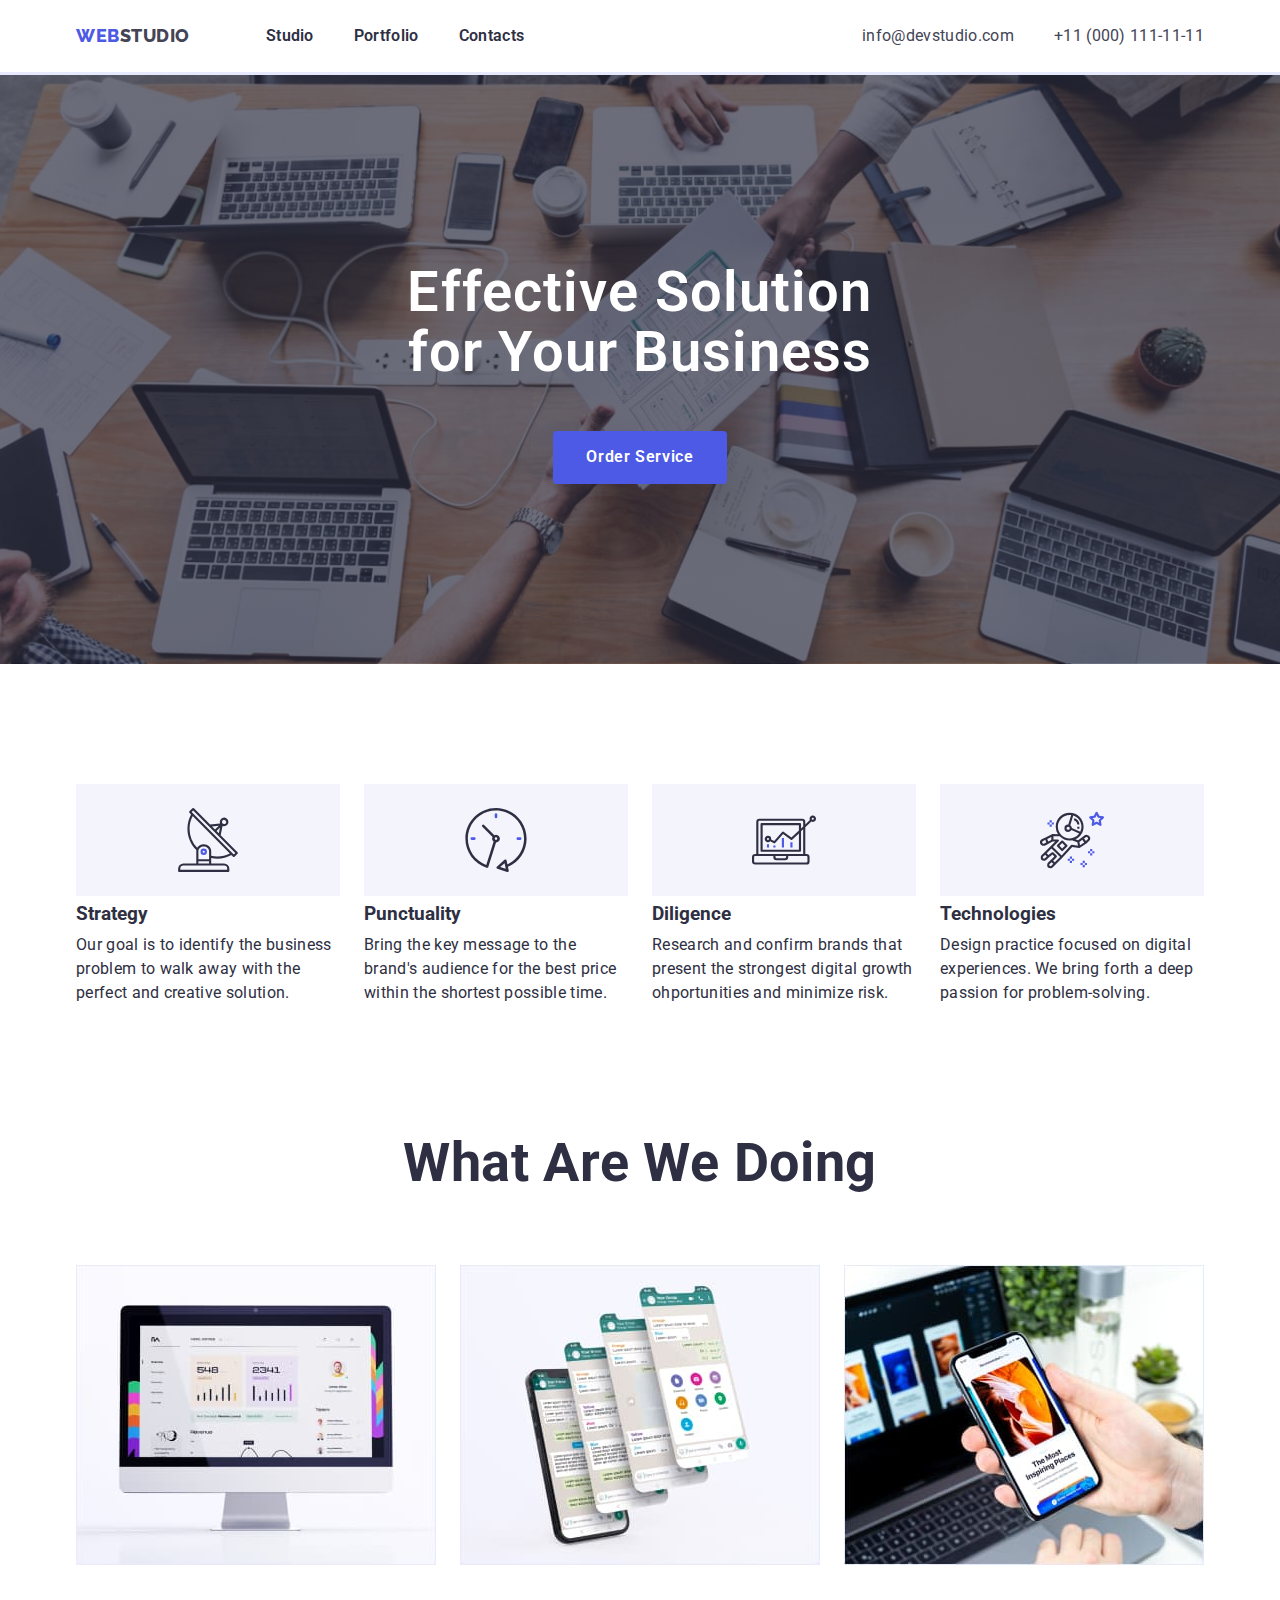
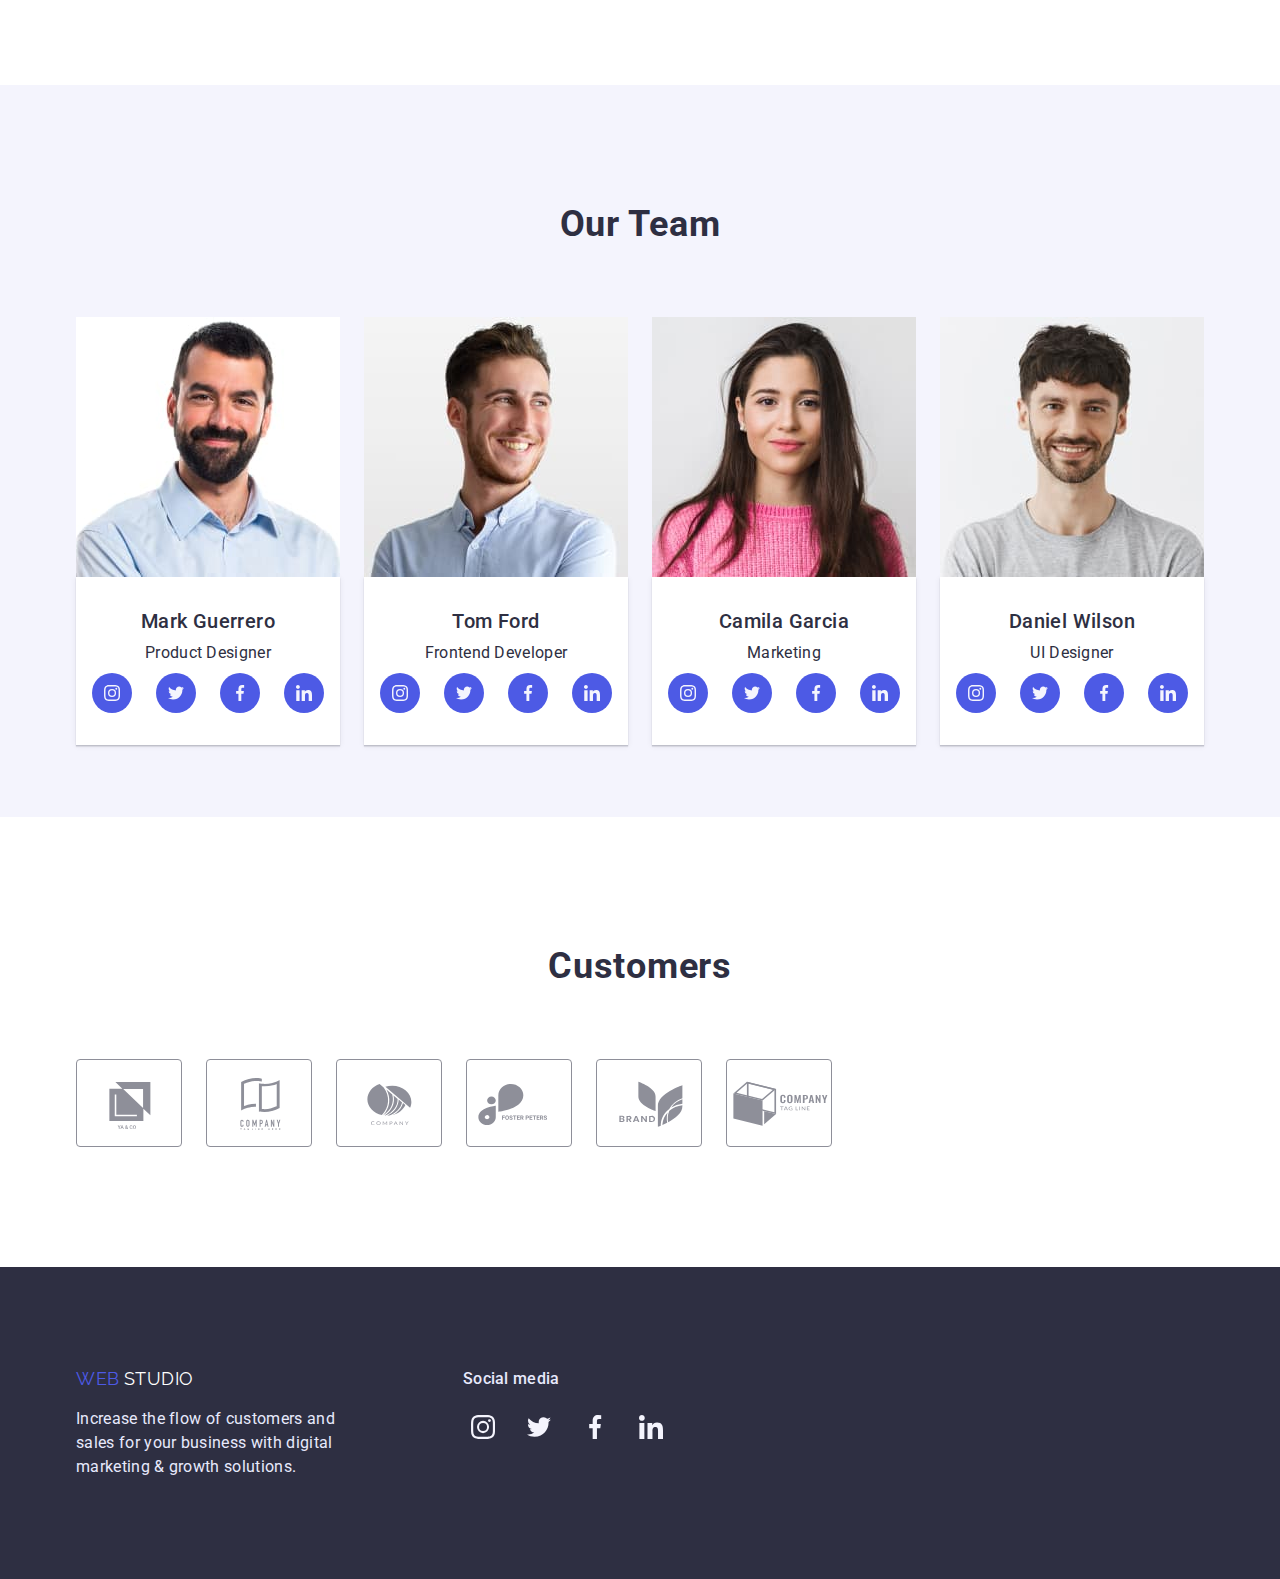
==== commit fda65dd3: "d" ====
--- a/index.html
+++ b/index.html
@@ -98,7 +98,7 @@
                 </a>
               </div>
             </li>
-          <h4
+          </ul>
           <h2 class="visually-hidden">Our Skills</h2>
           <ul class="list-skills list">
             <li class="list-skills-item">
@@ -397,45 +397,51 @@
     </main>
     <footer class="footer">
       <div class="container ftr">
-        <a class="ftr-logo link" href="./index.html">
-          <span class="logo-web">Web</span>
-          <span class="logo-studio logo-studio-footer">Studio</span></a
-        >
-        
-        <p class="footer-content">
-          Increase the flow of customers and sales for your business with
-          digital marketing & growth solutions.
-        </p>
-        <div class="soc-div"><h4 class="social-media">Social media</h4> <ul class="ftr-soc-list list">
-          <li class="ftr-soc-item">
-            <a href="" class="ftr-soc-link link">
-              <svg class="svg-ftr" width="24" height="24">
-                <use href="./images/symbol-defs.svg#icon-instagram"></use>
-              </svg>
-            </a>
-          </li>
-          <li class="ftr-soc-item">
-            <a href="" class="ftr-soc-link link">
-              <svg class="svg-ftr" width="24" height="24">
-                <use href="./images/symbol-defs.svg#icon-twitter"></use>
-              </svg>
-            </a>
-          </li>
-          <li class="ftr-soc-item">
-            <a href="" class="ftr-soc-link link">
-              <svg class="svg-ftr" width="24" height="24">
-                <use href="./images/symbol-defs.svg#icon-facebook"></use>
-              </svg>
-            </a>
-          </li>
-          <li class="ftr-soc-item">
-            <a href="" class="ftr-soc-link link">
-              <svg class="svg-ftr" width="24" height="24">
-                <use href="./images/symbol-defs.svg#icon-linkedin"></use>
-              </svg>
-            </a>
-          </li>
-        </ul></div>
+        <div class="socaial-one">
+          <a class="ftr-logo link" href="./index.html">
+            <span class="logo-web">Web</span>
+            <span class="logo-studio logo-studio-footer">Studio</span></a
+          >
+
+          <p class="footer-content">
+            Increase the flow of customers and sales for your business with
+            digital marketing & growth solutions.
+          </p>
+        </div>
+
+        <div class="socaial-two">
+          <span class="social-media">Social media</span>
+          <ul class="ftr-soc-list list">
+            <li class="ftr-soc-item">
+              <a href="" class="ftr-soc-link link">
+                <svg class="svg-ftr" width="24" height="24">
+                  <use href="./images/symbol-defs.svg#icon-instagram"></use>
+                </svg>
+              </a>
+            </li>
+            <li class="ftr-soc-item">
+              <a href="" class="ftr-soc-link link">
+                <svg class="svg-ftr" width="24" height="24">
+                  <use href="./images/symbol-defs.svg#icon-twitter"></use>
+                </svg>
+              </a>
+            </li>
+            <li class="ftr-soc-item">
+              <a href="" class="ftr-soc-link link">
+                <svg class="svg-ftr" width="24" height="24">
+                  <use href="./images/symbol-defs.svg#icon-facebook"></use>
+                </svg>
+              </a>
+            </li>
+            <li class="ftr-soc-item">
+              <a href="" class="ftr-soc-link link">
+                <svg class="svg-ftr" width="24" height="24">
+                  <use href="./images/symbol-defs.svg#icon-linkedin"></use>
+                </svg>
+              </a>
+            </li>
+          </ul>
+        </div>
       </div>
     </footer>
   </body>
--- a/css/styles.css
+++ b/css/styles.css
@@ -42,6 +42,7 @@
 }
 
 .list-element {
+  flex-basis: calc((100% - 48px) / 3);
   display: block;
   max-width: 100%;
   height: auto;
@@ -95,6 +96,8 @@
   align-items: center;
   justify-content: center;
 }
+
+
 .stuff-soc-link:hover {
   background-color: var(--secondary-button-color);
 }
@@ -158,6 +161,8 @@
   display: flex;
   align-items: center;
   justify-content: center;
+  color: #8E8F99;
+  
   
 }
 .customers-icon{
@@ -166,13 +171,9 @@
 .customers-link:hover {
   border-color: var(--secondary-button-color);
 }
-
 .customers-link:hover .customers-icon{
   fill: #404bbf;
-  
-}
-
-
+}
 
 
 
@@ -349,7 +350,7 @@
 
   letter-spacing: 0.02em;
   margin-bottom: 8px;
-  width: 264px;
+  max-width: 264px;
 
   /* SLATE */
 }
@@ -367,7 +368,6 @@
 }
 
 .svg-list {
-  width: calc((100% - 72px / 4));
   display: flex;
   gap: 24px;
 }
@@ -538,13 +538,13 @@
 .btn:hover {
   background-color: var(--secondary-button-color);
 }
+
 .footer {
   background-color: var(--primary-text-color);
   color: var(--footer-text-color);
   padding-top: 100px;
   padding-bottom: 100px;
   box-shadow: 0px 4px 4px rgba(0, 0, 0, 0.15);
-
 }
 
 .ftr-logo {
@@ -552,7 +552,7 @@
 
   display: inline-block;
   margin-bottom: 16px;
-  /* margin-right: 269px; */
+  margin-right: 269px;
 }
 .footer-content {
   font-weight: 400;
@@ -564,40 +564,54 @@
 
   /* CORNFLOWER */
 
-  max-width: 264px;
+  width: 264px;
   margin-bottom: 0;
 }
+.ftr{
+  display: flex;
+}
+.socaial-two{
+
+  width: 208px;
+  
+}
 .social-media{
-display: inline-block;
-
+  display: block;
 font-weight: 500;
 font-size: 16px;
 line-height: 1.5;
 /* identical to box height, or 150% */
 
 letter-spacing: 0.02em;
-
-}
+margin-bottom: 16px;
+
+}
+
 .ftr-soc-list{
+
   display: flex;
   gap: 16px;
-
-
+  /* justify-content: center; */
+  margin-left: auto;
   
-
 }
 .ftr-soc-item {
- 
+  width: 40px;
+  height: 40px;
+  border-radius: 50%;
 
 }
 .ftr-soc-link {
   width: 40px;
   height: 40px;
+  display: flex;
   border-radius: 50%;
-}
-.soc-div{
-}
-
-
-
-
+  align-items: center;
+  justify-content: center;
+
+}
+
+.ftr-soc-item:hover{
+  background-color: #31D0AA;
+}
+
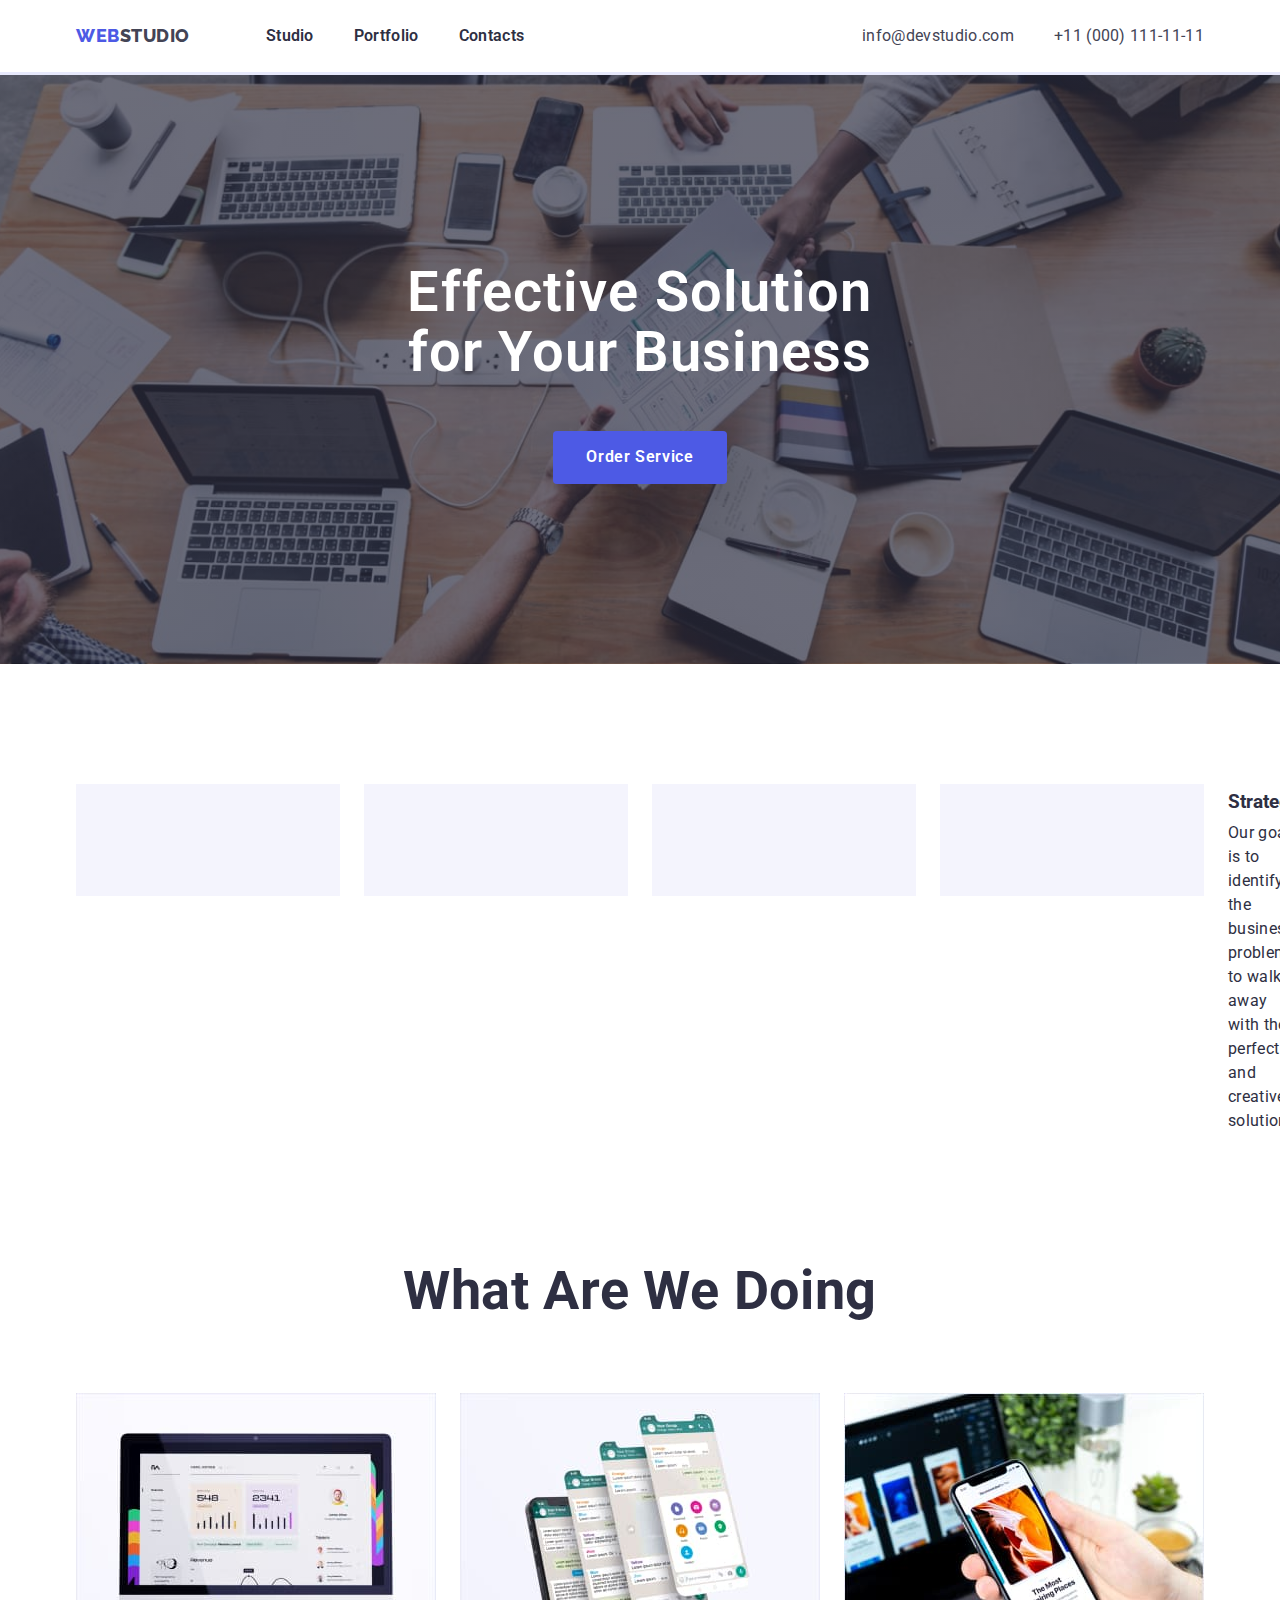
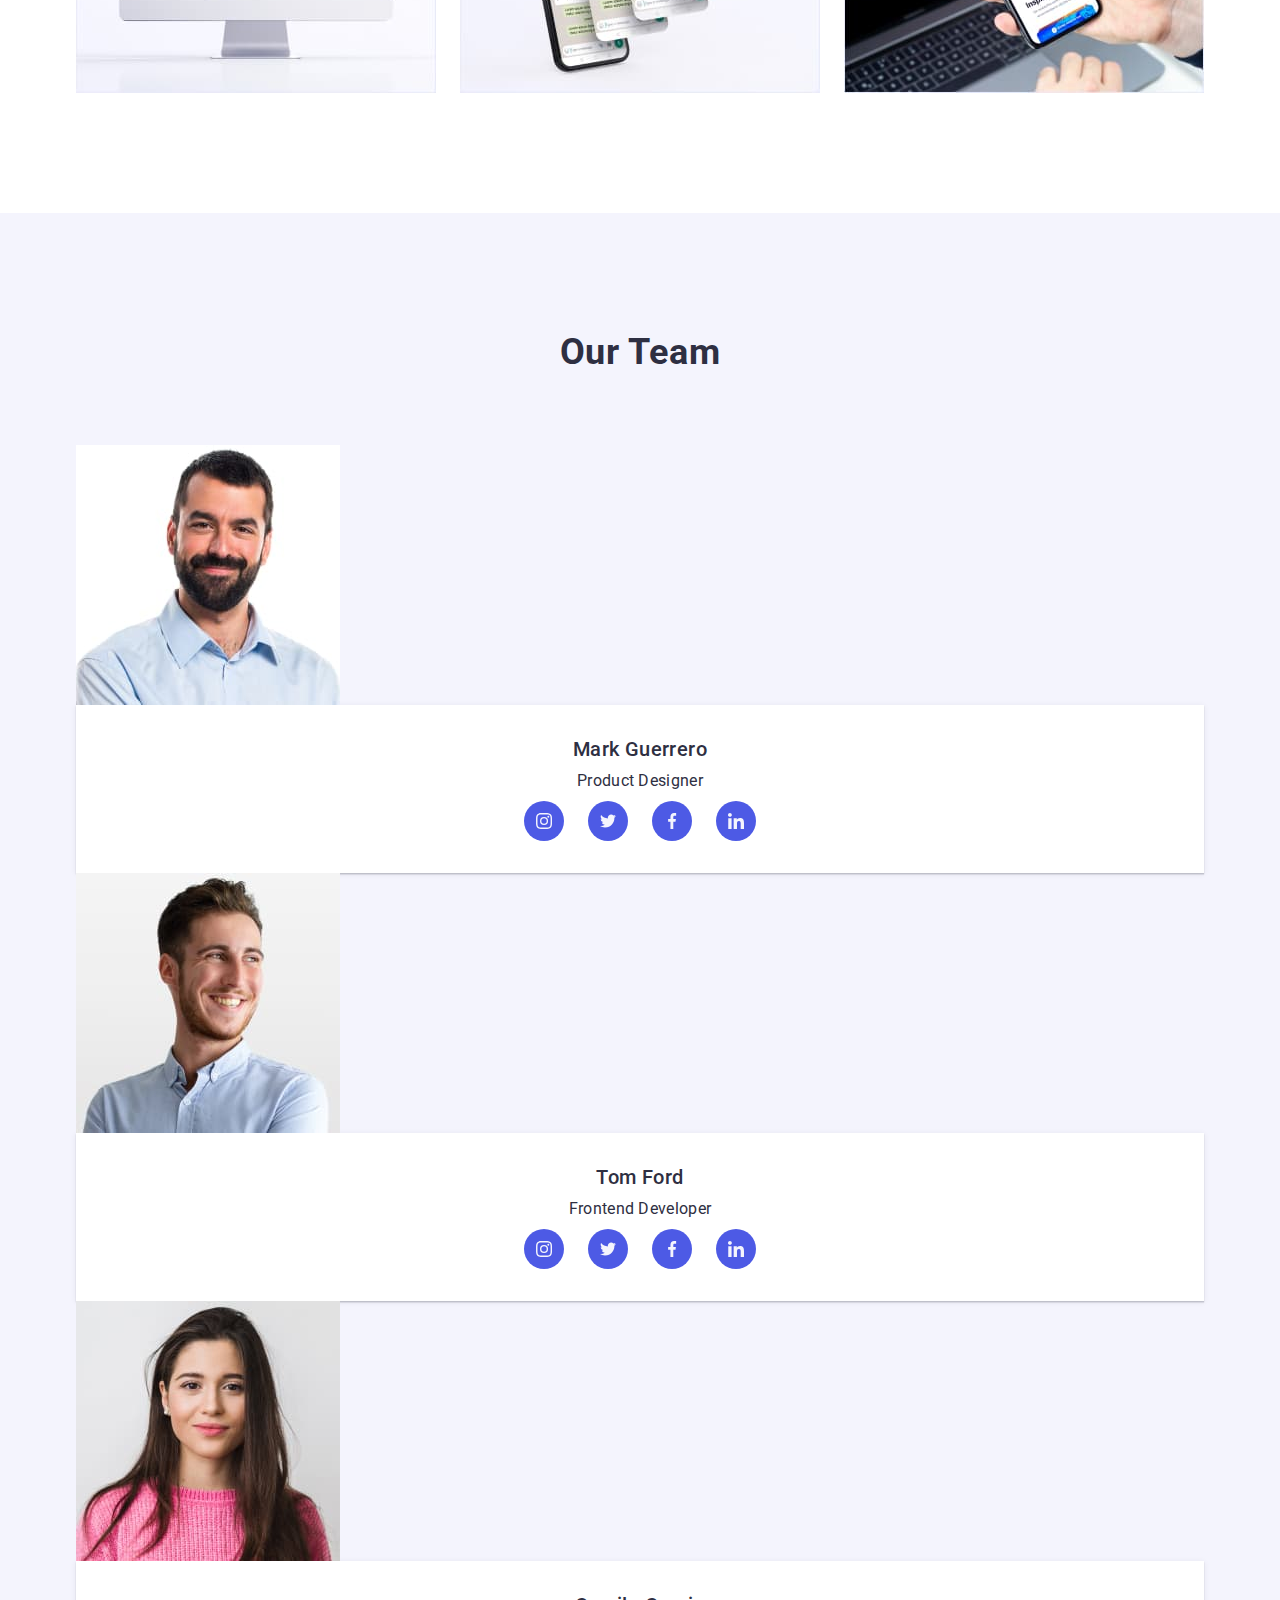
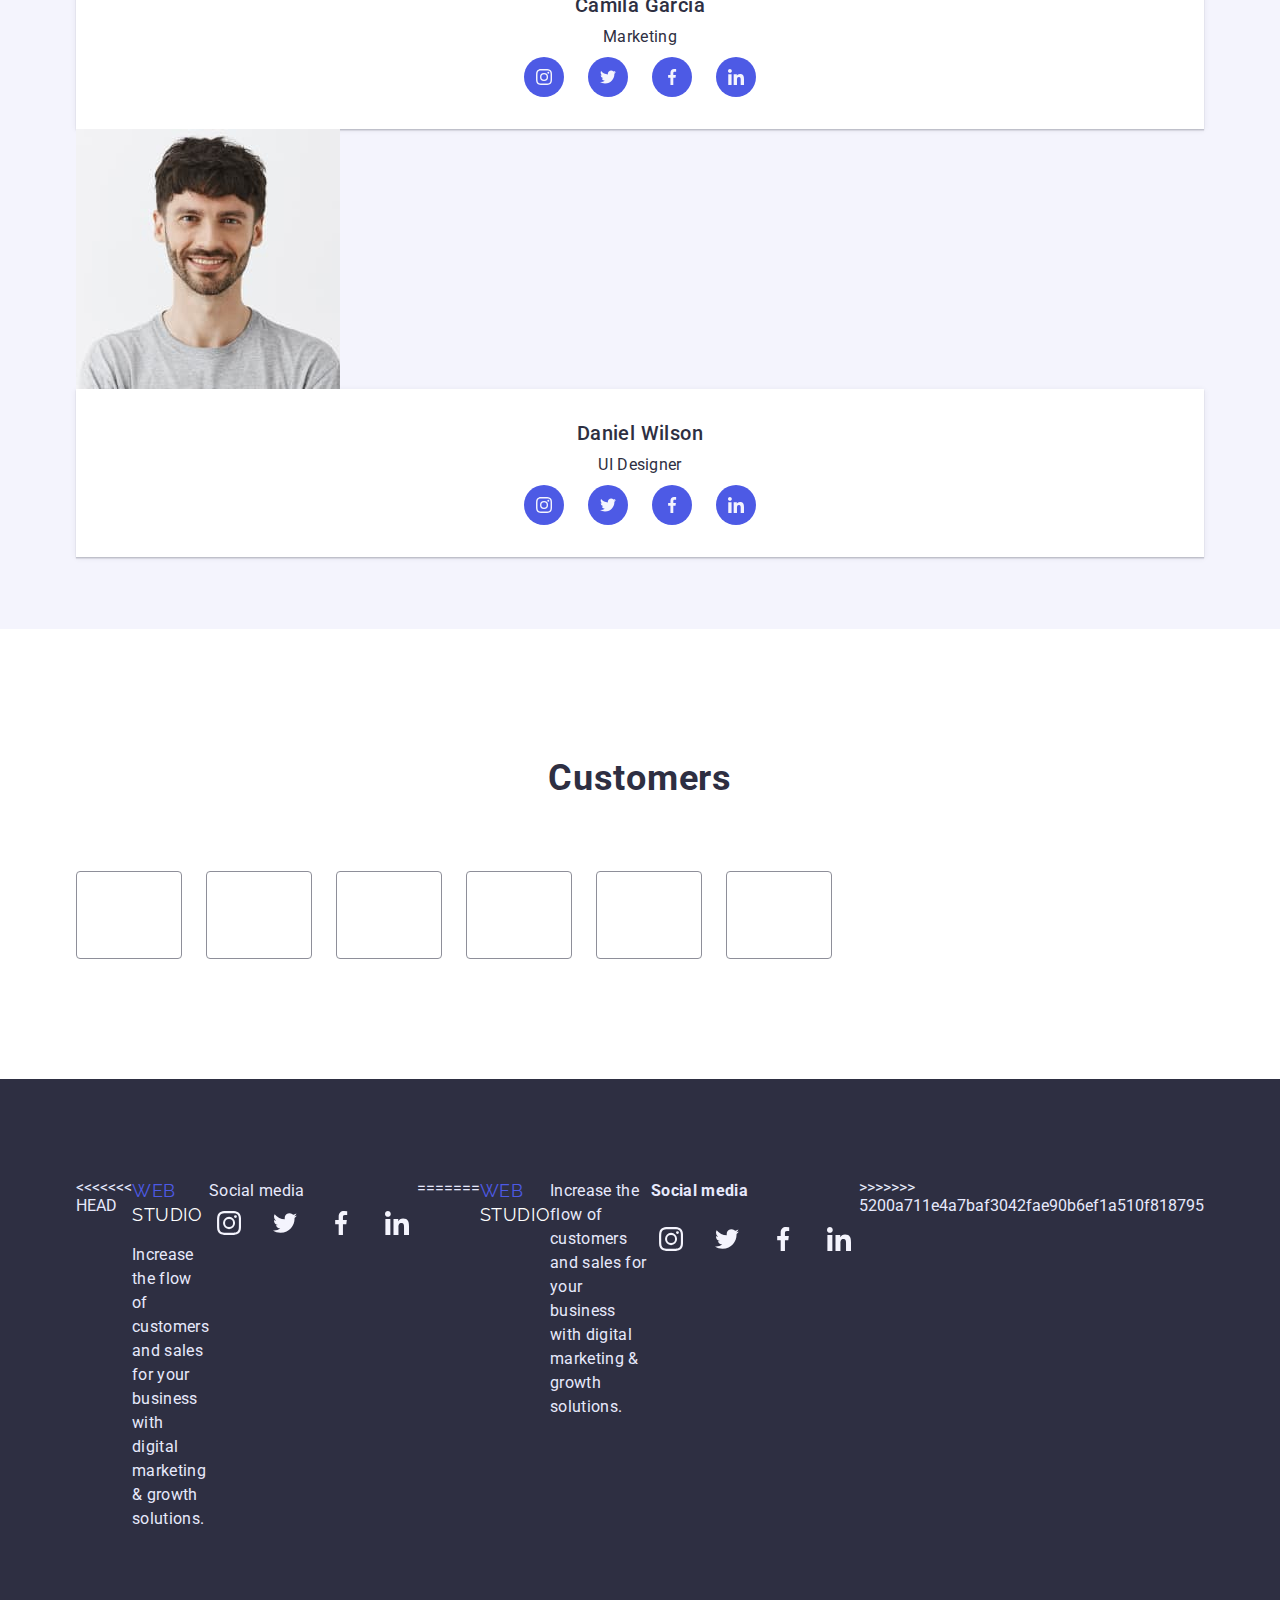
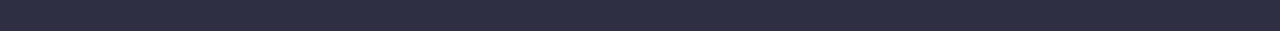
==== commit c2ef8212: "gf" ====
--- a/index.html
+++ b/index.html
@@ -98,7 +98,7 @@
                 </a>
               </div>
             </li>
-          </ul>
+          <h4
           <h2 class="visually-hidden">Our Skills</h2>
           <ul class="list-skills list">
             <li class="list-skills-item">
@@ -397,6 +397,7 @@
     </main>
     <footer class="footer">
       <div class="container ftr">
+<<<<<<< HEAD
         <div class="socaial-one">
           <a class="ftr-logo link" href="./index.html">
             <span class="logo-web">Web</span>
@@ -442,6 +443,47 @@
             </li>
           </ul>
         </div>
+=======
+        <a class="ftr-logo link" href="./index.html">
+          <span class="logo-web">Web</span>
+          <span class="logo-studio logo-studio-footer">Studio</span></a
+        >
+        
+        <p class="footer-content">
+          Increase the flow of customers and sales for your business with
+          digital marketing & growth solutions.
+        </p>
+        <div class="soc-div"><h4 class="social-media">Social media</h4> <ul class="ftr-soc-list list">
+          <li class="ftr-soc-item">
+            <a href="" class="ftr-soc-link link">
+              <svg class="svg-ftr" width="24" height="24">
+                <use href="./images/symbol-defs.svg#icon-instagram"></use>
+              </svg>
+            </a>
+          </li>
+          <li class="ftr-soc-item">
+            <a href="" class="ftr-soc-link link">
+              <svg class="svg-ftr" width="24" height="24">
+                <use href="./images/symbol-defs.svg#icon-twitter"></use>
+              </svg>
+            </a>
+          </li>
+          <li class="ftr-soc-item">
+            <a href="" class="ftr-soc-link link">
+              <svg class="svg-ftr" width="24" height="24">
+                <use href="./images/symbol-defs.svg#icon-facebook"></use>
+              </svg>
+            </a>
+          </li>
+          <li class="ftr-soc-item">
+            <a href="" class="ftr-soc-link link">
+              <svg class="svg-ftr" width="24" height="24">
+                <use href="./images/symbol-defs.svg#icon-linkedin"></use>
+              </svg>
+            </a>
+          </li>
+        </ul></div>
+>>>>>>> 5200a711e4a7baf3042fae90b6ef1a510f818795
       </div>
     </footer>
   </body>
--- a/css/styles.css
+++ b/css/styles.css
@@ -42,7 +42,6 @@
 }
 
 .list-element {
-  flex-basis: calc((100% - 48px) / 3);
   display: block;
   max-width: 100%;
   height: auto;
@@ -168,13 +167,23 @@
 .customers-icon{
   fill: currentColor;
 }
+.customers-icon{
+  fill: currentColor;
+}
 .customers-link:hover {
   border-color: var(--secondary-button-color);
 }
+
 .customers-link:hover .customers-icon{
   fill: #404bbf;
-}
-
+  
+}
+
+<<<<<<< HEAD
+=======
+
+
+>>>>>>> 5200a711e4a7baf3042fae90b6ef1a510f818795
 
 
   
@@ -350,7 +359,11 @@
 
   letter-spacing: 0.02em;
   margin-bottom: 8px;
+<<<<<<< HEAD
   max-width: 264px;
+=======
+  width: 264px;
+>>>>>>> 5200a711e4a7baf3042fae90b6ef1a510f818795
 
   /* SLATE */
 }
@@ -368,6 +381,7 @@
 }
 
 .svg-list {
+  width: calc((100% - 72px / 4));
   display: flex;
   gap: 24px;
 }
@@ -545,6 +559,7 @@
   padding-top: 100px;
   padding-bottom: 100px;
   box-shadow: 0px 4px 4px rgba(0, 0, 0, 0.15);
+
 }
 
 .ftr-logo {
@@ -552,7 +567,7 @@
 
   display: inline-block;
   margin-bottom: 16px;
-  margin-right: 269px;
+  /* margin-right: 269px; */
 }
 .footer-content {
   font-weight: 400;
@@ -564,7 +579,7 @@
 
   /* CORNFLOWER */
 
-  width: 264px;
+  max-width: 264px;
   margin-bottom: 0;
 }
 .ftr{
@@ -576,7 +591,12 @@
   
 }
 .social-media{
+<<<<<<< HEAD
   display: block;
+=======
+display: inline-block;
+
+>>>>>>> 5200a711e4a7baf3042fae90b6ef1a510f818795
 font-weight: 500;
 font-size: 16px;
 line-height: 1.5;
@@ -591,14 +611,23 @@
 
   display: flex;
   gap: 16px;
+<<<<<<< HEAD
   /* justify-content: center; */
   margin-left: auto;
+=======
+
+
+>>>>>>> 5200a711e4a7baf3042fae90b6ef1a510f818795
   
 }
 .ftr-soc-item {
+<<<<<<< HEAD
   width: 40px;
   height: 40px;
   border-radius: 50%;
+=======
+ 
+>>>>>>> 5200a711e4a7baf3042fae90b6ef1a510f818795
 
 }
 .ftr-soc-link {
@@ -614,4 +643,9 @@
 .ftr-soc-item:hover{
   background-color: #31D0AA;
 }
-
+.soc-div{
+}
+
+
+
+
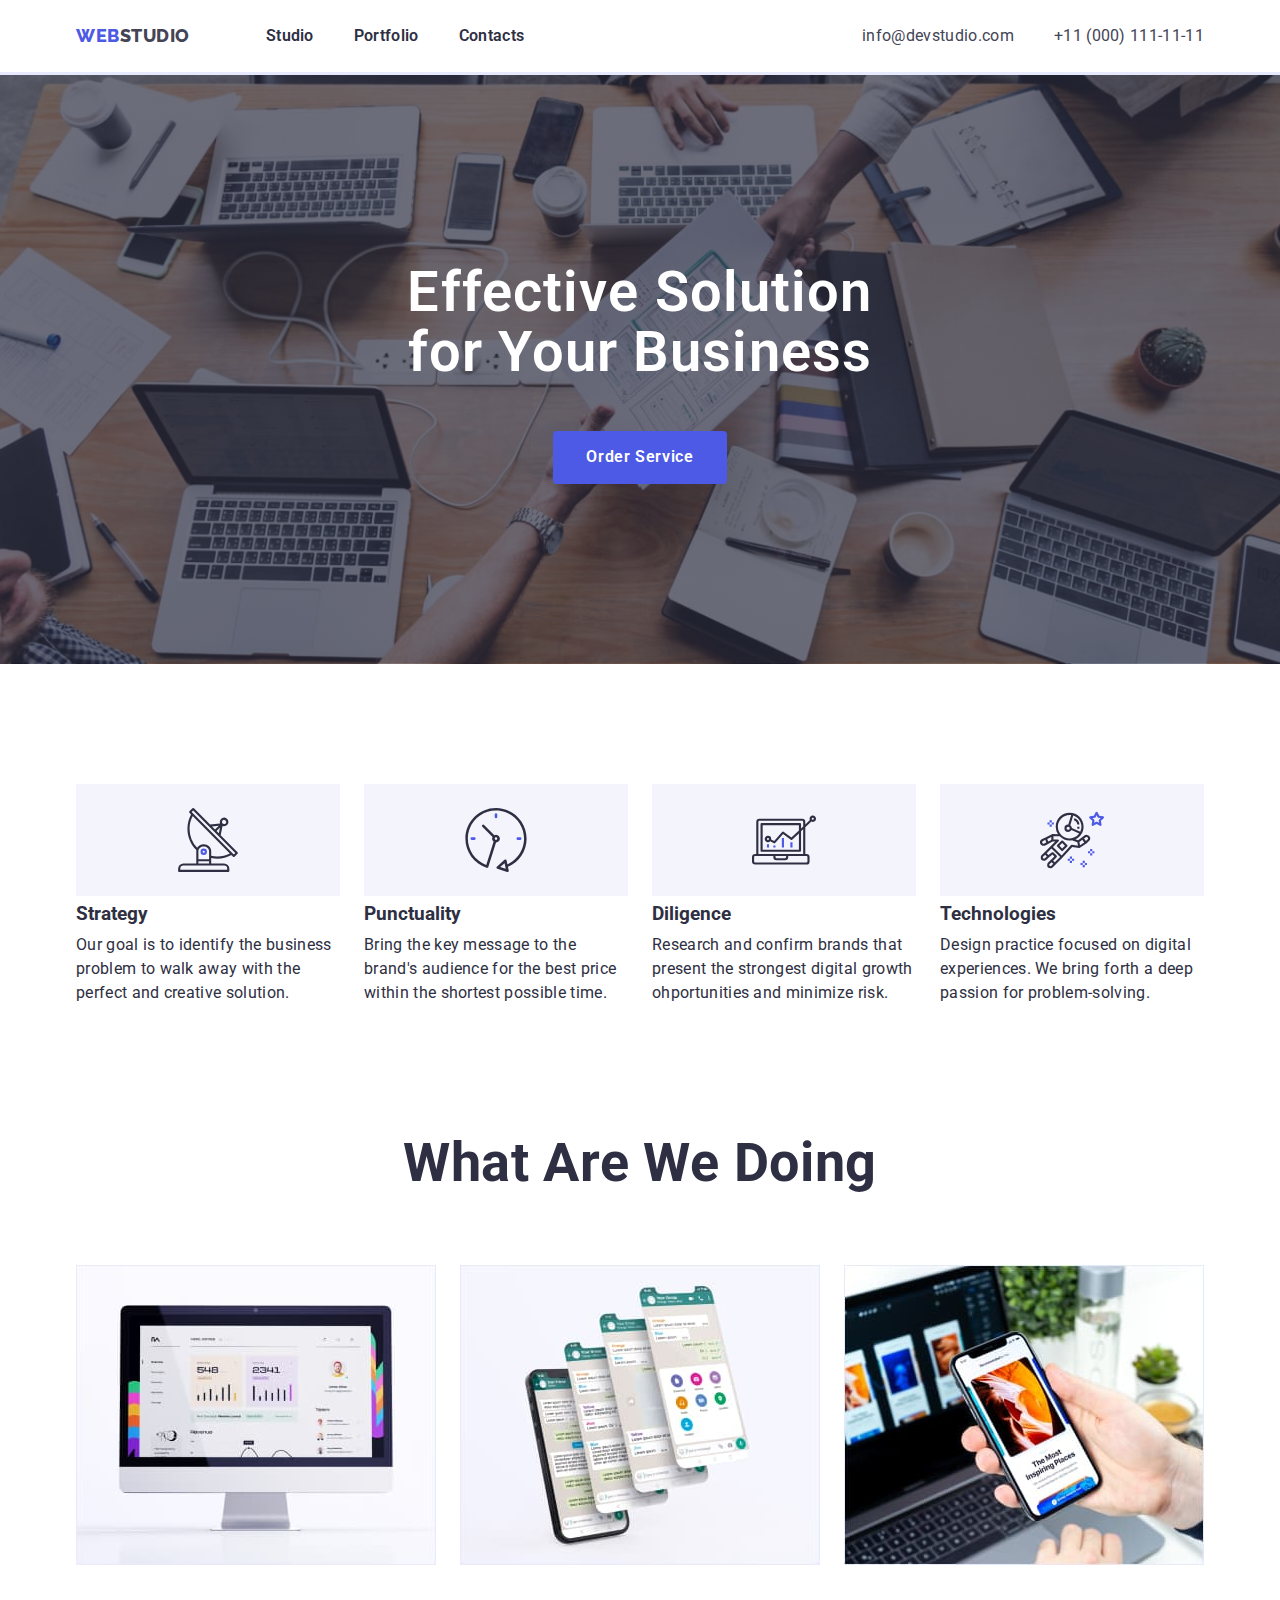
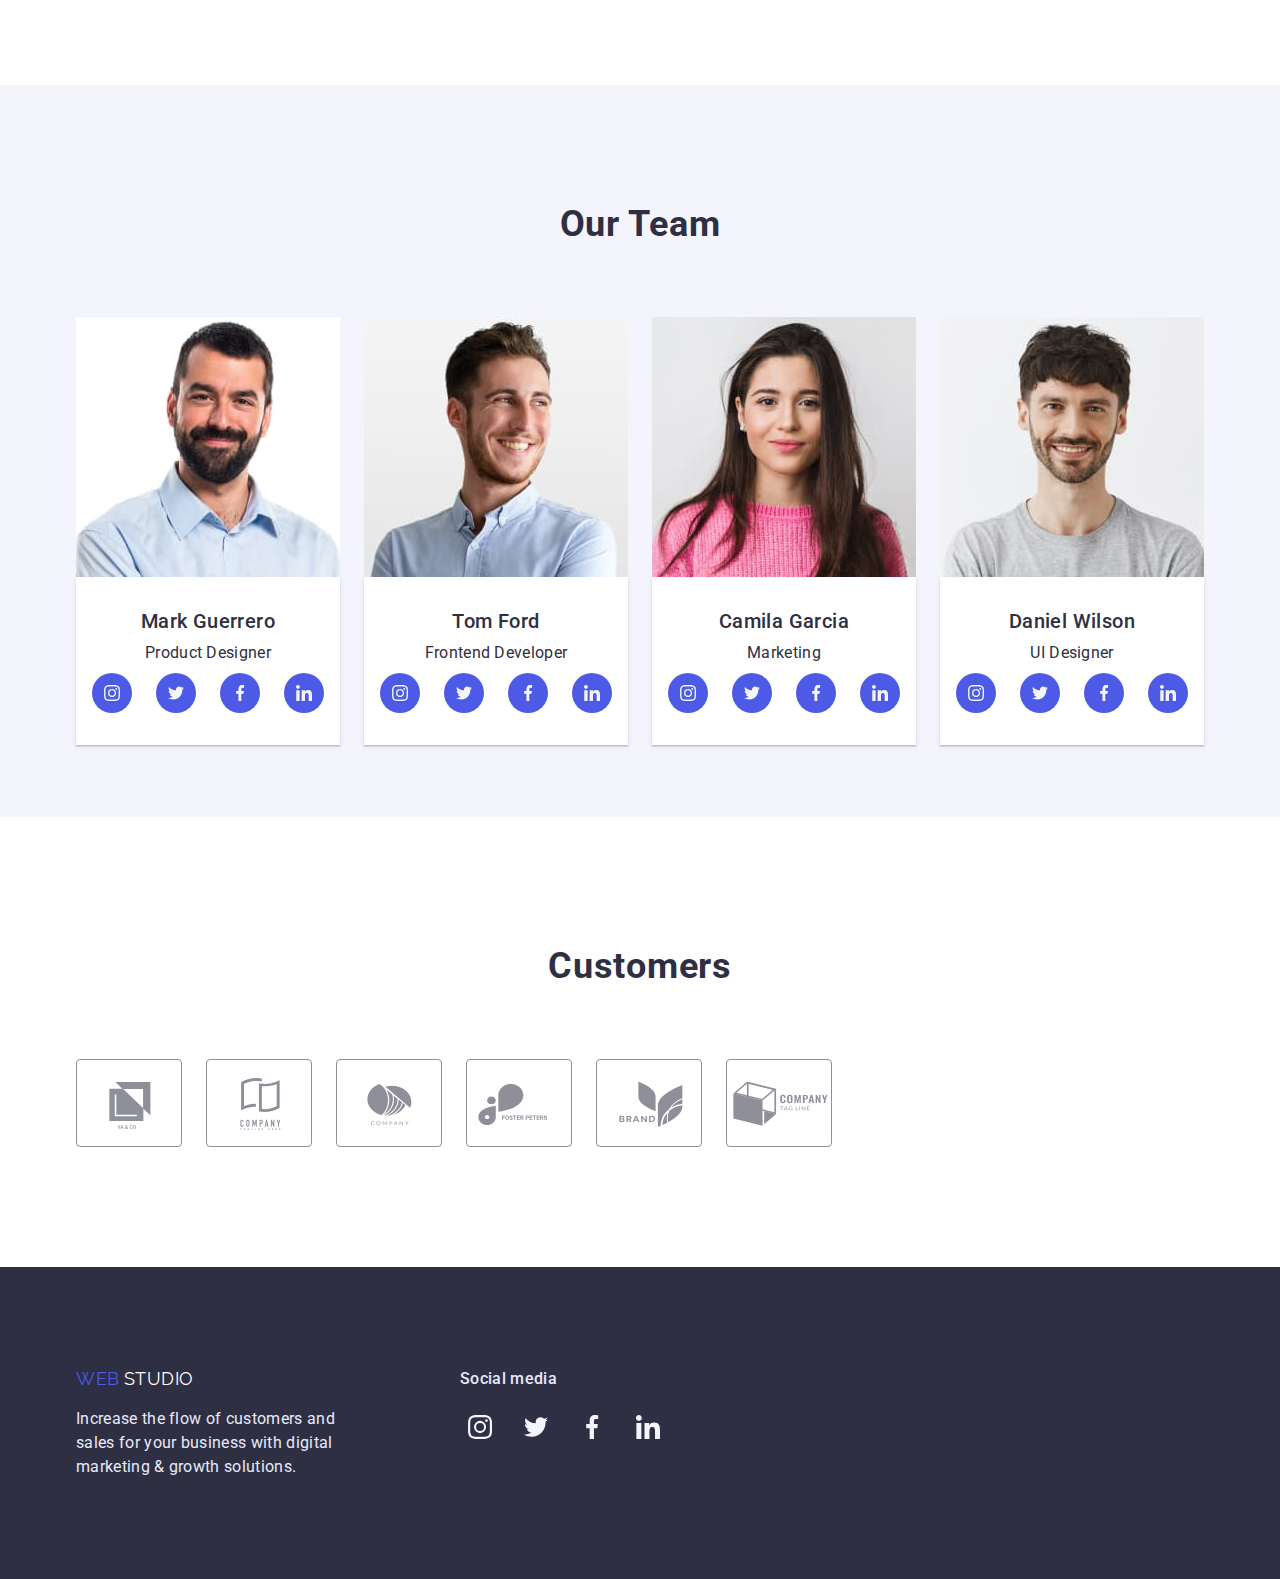
==== commit a0b9dbd9: "gf" ====
--- a/index.html
+++ b/index.html
@@ -98,8 +98,10 @@
                 </a>
               </div>
             </li>
-          <h4
+          </ul>
+
           <h2 class="visually-hidden">Our Skills</h2>
+
           <ul class="list-skills list">
             <li class="list-skills-item">
               <h3 class="skills">Strategy</h3>
@@ -132,7 +134,6 @@
           </ul>
         </div>
       </section>
-
       <section class="our-work">
         <div class="container">
           <h2 class="working">What are we doing</h2>
@@ -397,7 +398,6 @@
     </main>
     <footer class="footer">
       <div class="container ftr">
-<<<<<<< HEAD
         <div class="socaial-one">
           <a class="ftr-logo link" href="./index.html">
             <span class="logo-web">Web</span>
@@ -443,47 +443,6 @@
             </li>
           </ul>
         </div>
-=======
-        <a class="ftr-logo link" href="./index.html">
-          <span class="logo-web">Web</span>
-          <span class="logo-studio logo-studio-footer">Studio</span></a
-        >
-        
-        <p class="footer-content">
-          Increase the flow of customers and sales for your business with
-          digital marketing & growth solutions.
-        </p>
-        <div class="soc-div"><h4 class="social-media">Social media</h4> <ul class="ftr-soc-list list">
-          <li class="ftr-soc-item">
-            <a href="" class="ftr-soc-link link">
-              <svg class="svg-ftr" width="24" height="24">
-                <use href="./images/symbol-defs.svg#icon-instagram"></use>
-              </svg>
-            </a>
-          </li>
-          <li class="ftr-soc-item">
-            <a href="" class="ftr-soc-link link">
-              <svg class="svg-ftr" width="24" height="24">
-                <use href="./images/symbol-defs.svg#icon-twitter"></use>
-              </svg>
-            </a>
-          </li>
-          <li class="ftr-soc-item">
-            <a href="" class="ftr-soc-link link">
-              <svg class="svg-ftr" width="24" height="24">
-                <use href="./images/symbol-defs.svg#icon-facebook"></use>
-              </svg>
-            </a>
-          </li>
-          <li class="ftr-soc-item">
-            <a href="" class="ftr-soc-link link">
-              <svg class="svg-ftr" width="24" height="24">
-                <use href="./images/symbol-defs.svg#icon-linkedin"></use>
-              </svg>
-            </a>
-          </li>
-        </ul></div>
->>>>>>> 5200a711e4a7baf3042fae90b6ef1a510f818795
       </div>
     </footer>
   </body>
--- a/css/styles.css
+++ b/css/styles.css
@@ -96,7 +96,6 @@
   justify-content: center;
 }
 
-
 .stuff-soc-link:hover {
   background-color: var(--secondary-button-color);
 }
@@ -160,40 +159,19 @@
   display: flex;
   align-items: center;
   justify-content: center;
-  color: #8E8F99;
-  
-  
-}
-.customers-icon{
+  color: #8e8f99;
+}
+.customers-icon {
   fill: currentColor;
 }
-.customers-icon{
-  fill: currentColor;
-}
+.customers-link:hover .customers-icon {
+  fill: #404bbf;
+}
+
+
 .customers-link:hover {
   border-color: var(--secondary-button-color);
 }
-
-.customers-link:hover .customers-icon{
-  fill: #404bbf;
-  
-}
-
-<<<<<<< HEAD
-=======
-
-
->>>>>>> 5200a711e4a7baf3042fae90b6ef1a510f818795
-
-
-  
-
-
-
-
-
-
-
 
 
 
@@ -359,11 +337,10 @@
 
   letter-spacing: 0.02em;
   margin-bottom: 8px;
-<<<<<<< HEAD
+
   max-width: 264px;
-=======
+
   width: 264px;
->>>>>>> 5200a711e4a7baf3042fae90b6ef1a510f818795
 
   /* SLATE */
 }
@@ -381,7 +358,7 @@
 }
 
 .svg-list {
-  width: calc((100% - 72px / 4));
+  max-width: calc((100% - 72px / 4));
   display: flex;
   gap: 24px;
 }
@@ -559,7 +536,6 @@
   padding-top: 100px;
   padding-bottom: 100px;
   box-shadow: 0px 4px 4px rgba(0, 0, 0, 0.15);
-
 }
 
 .ftr-logo {
@@ -582,53 +558,40 @@
   max-width: 264px;
   margin-bottom: 0;
 }
-.ftr{
-  display: flex;
-}
-.socaial-two{
-
+.ftr {
+  display: flex;
+}
+.socaial-one{
+  margin-right: 120px;
+}
+.socaial-two {
   width: 208px;
-  
-}
-.social-media{
-<<<<<<< HEAD
+}
+.social-media {
   display: block;
-=======
-display: inline-block;
-
->>>>>>> 5200a711e4a7baf3042fae90b6ef1a510f818795
-font-weight: 500;
-font-size: 16px;
-line-height: 1.5;
-/* identical to box height, or 150% */
-
-letter-spacing: 0.02em;
-margin-bottom: 16px;
-
-}
-
-.ftr-soc-list{
-
+
+  display: inline-block;
+
+  font-weight: 500;
+  font-size: 16px;
+  line-height: 1.5;
+  /* identical to box height, or 150% */
+
+  letter-spacing: 0.02em;
+  margin-bottom: 16px;
+}
+
+.ftr-soc-list {
   display: flex;
   gap: 16px;
-<<<<<<< HEAD
+
   /* justify-content: center; */
   margin-left: auto;
-=======
-
-
->>>>>>> 5200a711e4a7baf3042fae90b6ef1a510f818795
-  
 }
 .ftr-soc-item {
-<<<<<<< HEAD
   width: 40px;
   height: 40px;
   border-radius: 50%;
-=======
- 
->>>>>>> 5200a711e4a7baf3042fae90b6ef1a510f818795
-
 }
 .ftr-soc-link {
   width: 40px;
@@ -637,15 +600,8 @@
   border-radius: 50%;
   align-items: center;
   justify-content: center;
-
-}
-
-.ftr-soc-item:hover{
-  background-color: #31D0AA;
-}
-.soc-div{
-}
-
-
-
-
+}
+
+.ftr-soc-item:hover {
+  background-color: #31d0aa;
+}
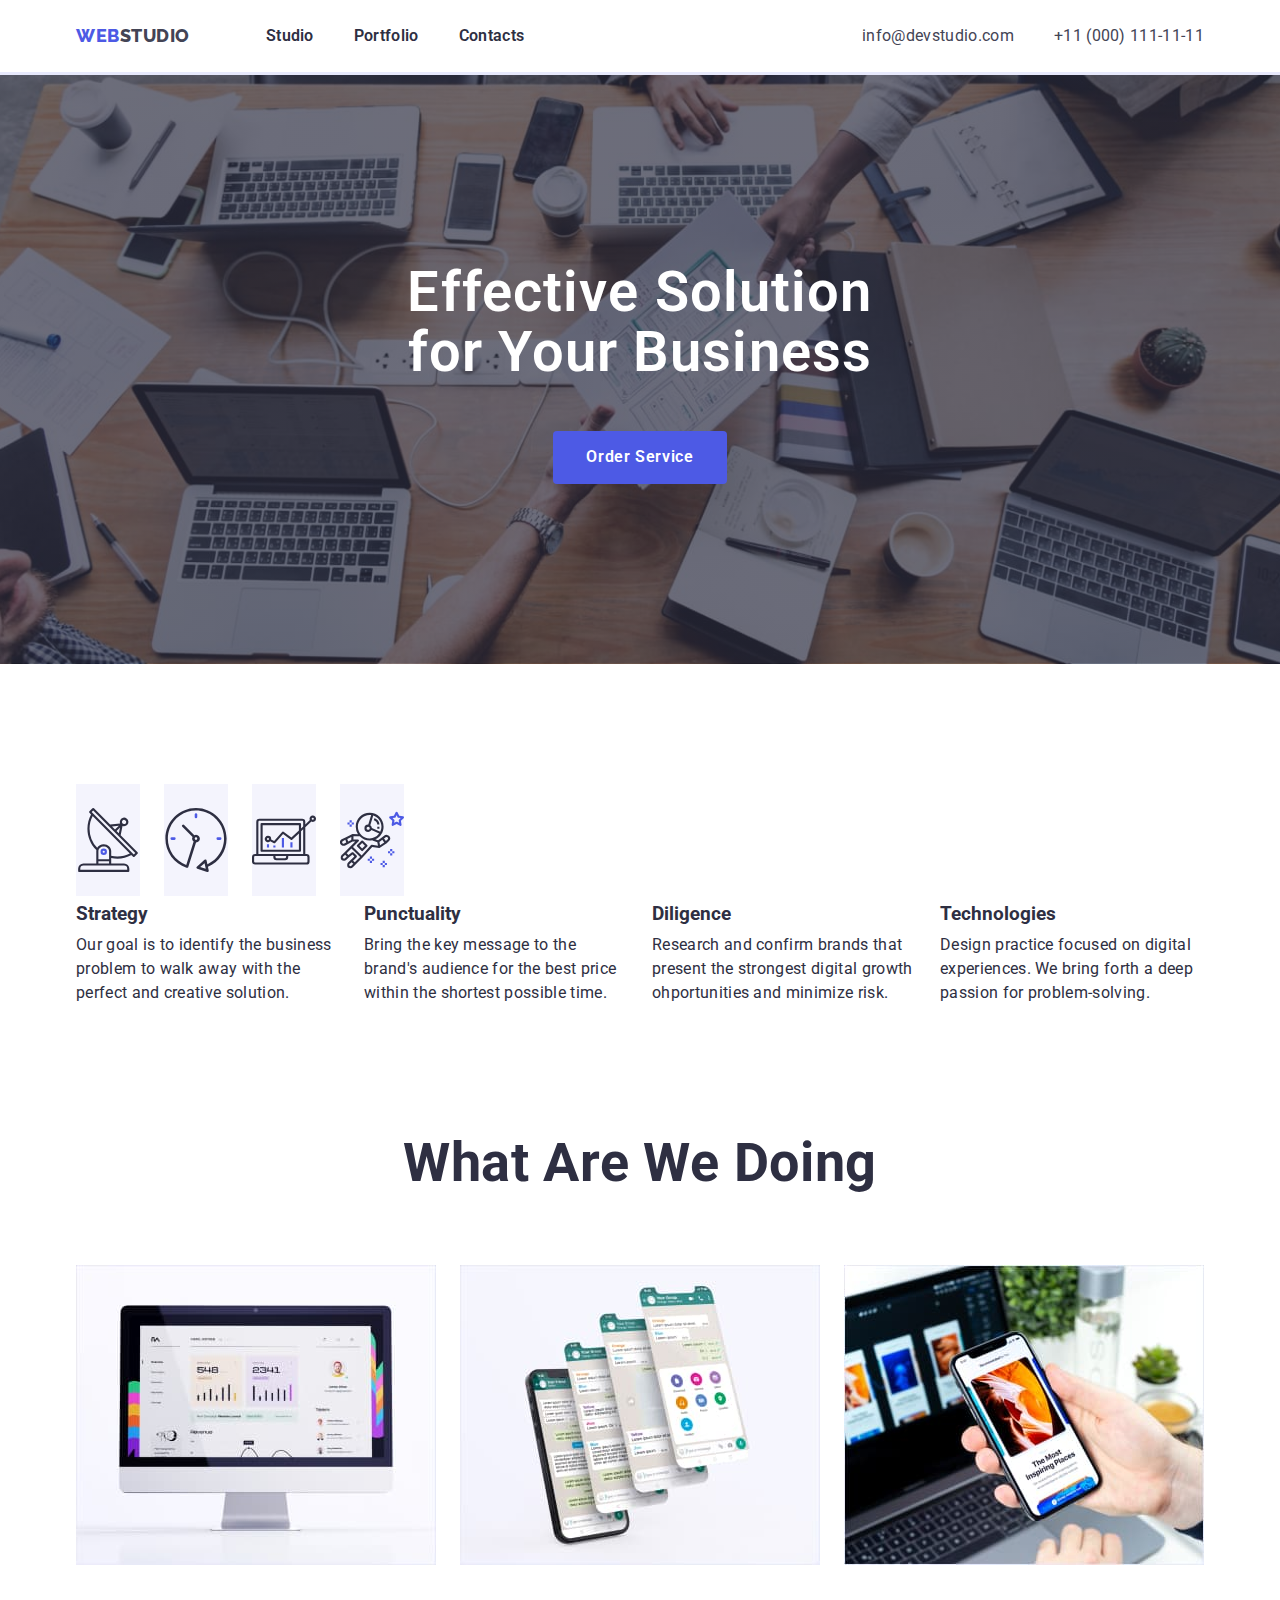
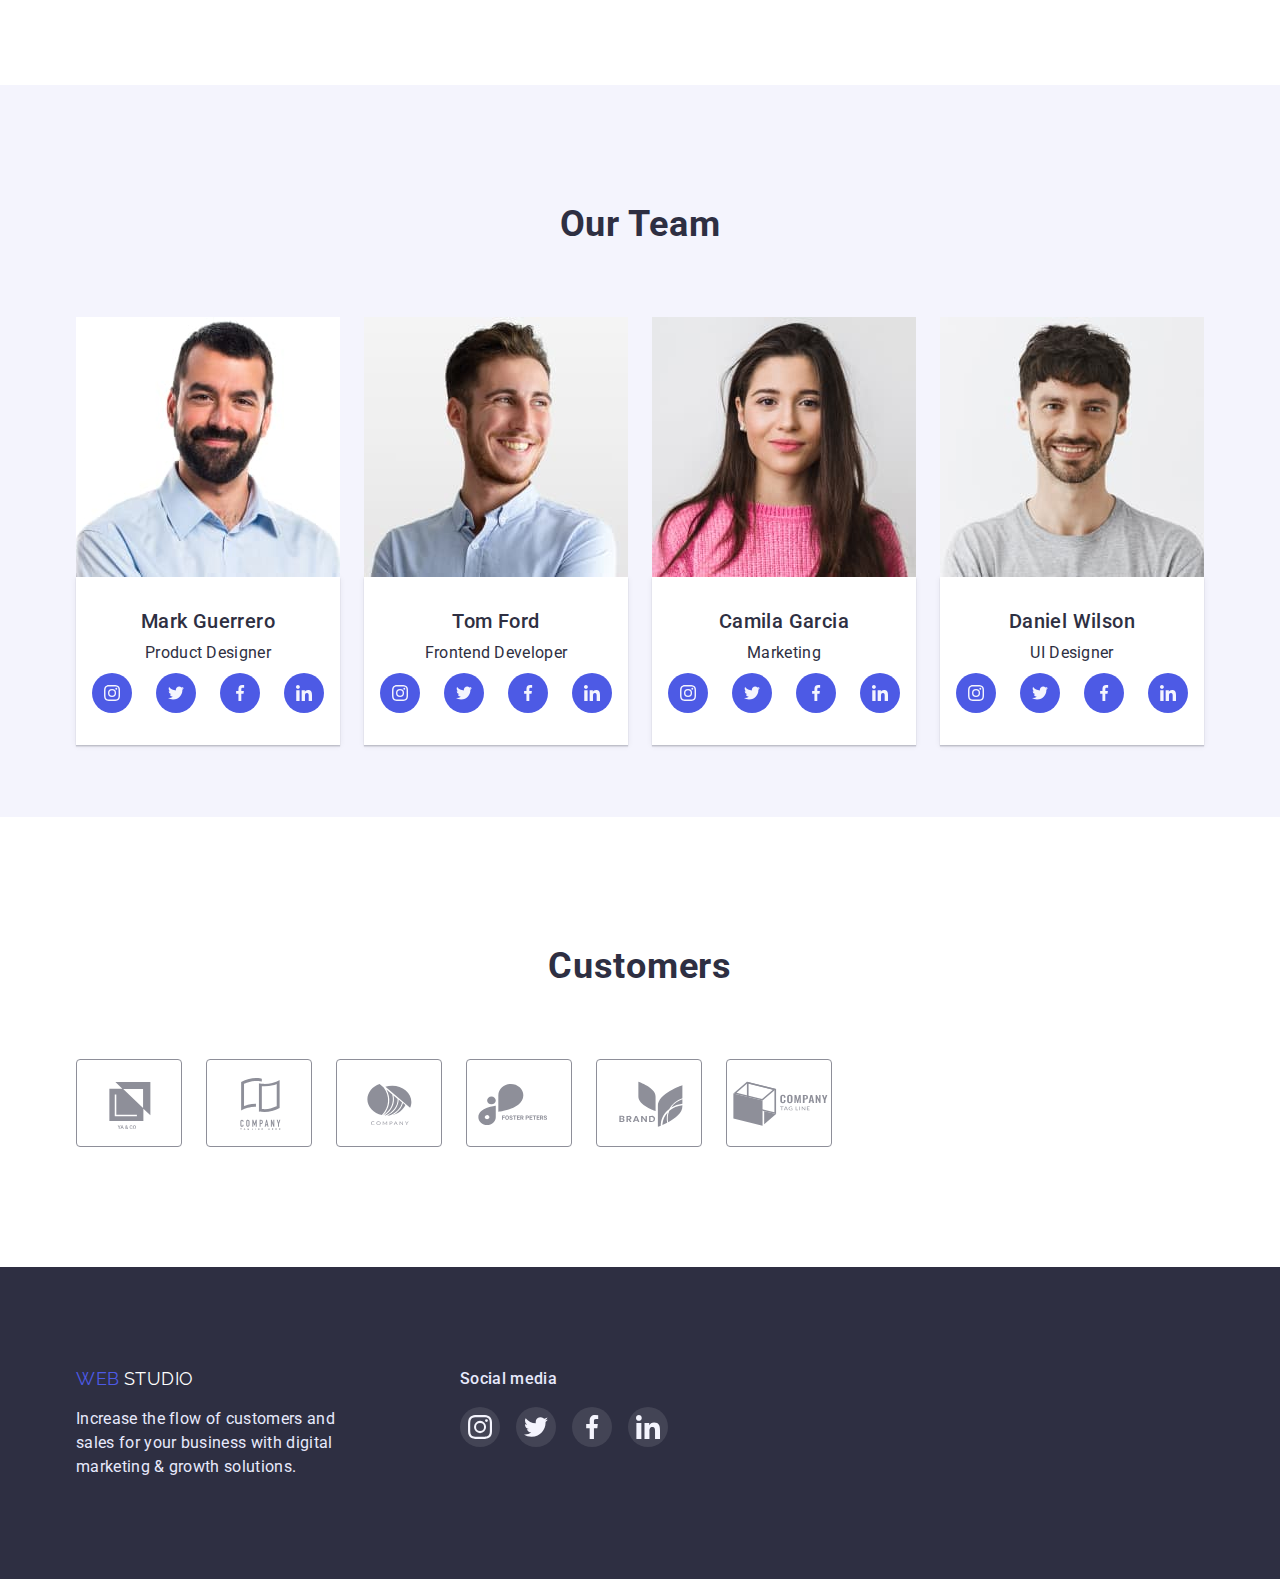
==== commit 7aa563bc: "s" ====
--- a/index.html
+++ b/index.html
@@ -62,36 +62,32 @@
       <section class="our-team-section">
         <div class="container">
           <ul class="svg-list list">
-            <li>
+            <li class="list-svg">
               <div class="svg-item">
-                <a class="svg-position" href="">
                   <svg width="64" height="64">
                     <use href="./images/symbol-defs.svg#icon-antenna1"></use>
                   </svg>
                 </a>
               </div>
             </li>
-            <li>
+            <li class="list-svg">
               <div class="svg-item">
-                <a class="svg-position" href="">
                   <svg width="64" height="64">
                     <use href="./images/symbol-defs.svg#icon-clock1"></use>
                   </svg>
                 </a>
               </div>
             </li>
-            <li>
+            <li class="list-svg">
               <div class="svg-item">
-                <a class="svg-position" href="">
                   <svg width="64" height="64">
                     <use href="./images/symbol-defs.svg#icon-diagram1"></use>
                   </svg>
                 </a>
               </div>
             </li>
-            <li>
+            <li class="list-svg">
               <div class="svg-item">
-                <a class="svg-position" href="">
                   <svg width="64" height="64">
                     <use href="./images/symbol-defs.svg#icon-astronaut"></use>
                   </svg>
--- a/css/styles.css
+++ b/css/styles.css
@@ -46,10 +46,17 @@
   max-width: 100%;
   height: auto;
 }
-.list-element:hover,
-:focus {
+
+.cards{
+  display: block;
   box-shadow: 0px 1px 6px rgba(46, 47, 66, 0.08);
-}
+
+}
+.cards:hover,:focus{
+  box-shadow: 0px 1px 6px rgba(46, 47, 66, 0.08), 0px 1px 1px rgba(46, 47, 66, 0.16), 0px 2px 1px rgba(46, 47, 66, 0.08);
+
+}
+
 .borders {
   border: 1px solid var(--footer-text-color);
   border-top: none;
@@ -358,24 +365,22 @@
 }
 
 .svg-list {
-  max-width: calc((100% - 72px / 4));
   display: flex;
   gap: 24px;
 }
+.list-svg{
+  width: calc((100%-72px) / 4);
+}
 
 .svg-item {
-  width: 264px;
+  display: flex;
+
+  align-items: center;
+  justify-content: center;
   height: 112px;
   background-color: #f4f4fd;
 }
-.svg-position {
-  width: 100%;
-  height: 100%;
-  display: flex;
-
-  align-items: center;
-  justify-content: center;
-}
+
 
 .list-skills {
   display: flex;
@@ -600,6 +605,7 @@
   border-radius: 50%;
   align-items: center;
   justify-content: center;
+  background-color: rgba(255, 255, 255, 0.1);
 }
 
 .ftr-soc-item:hover {
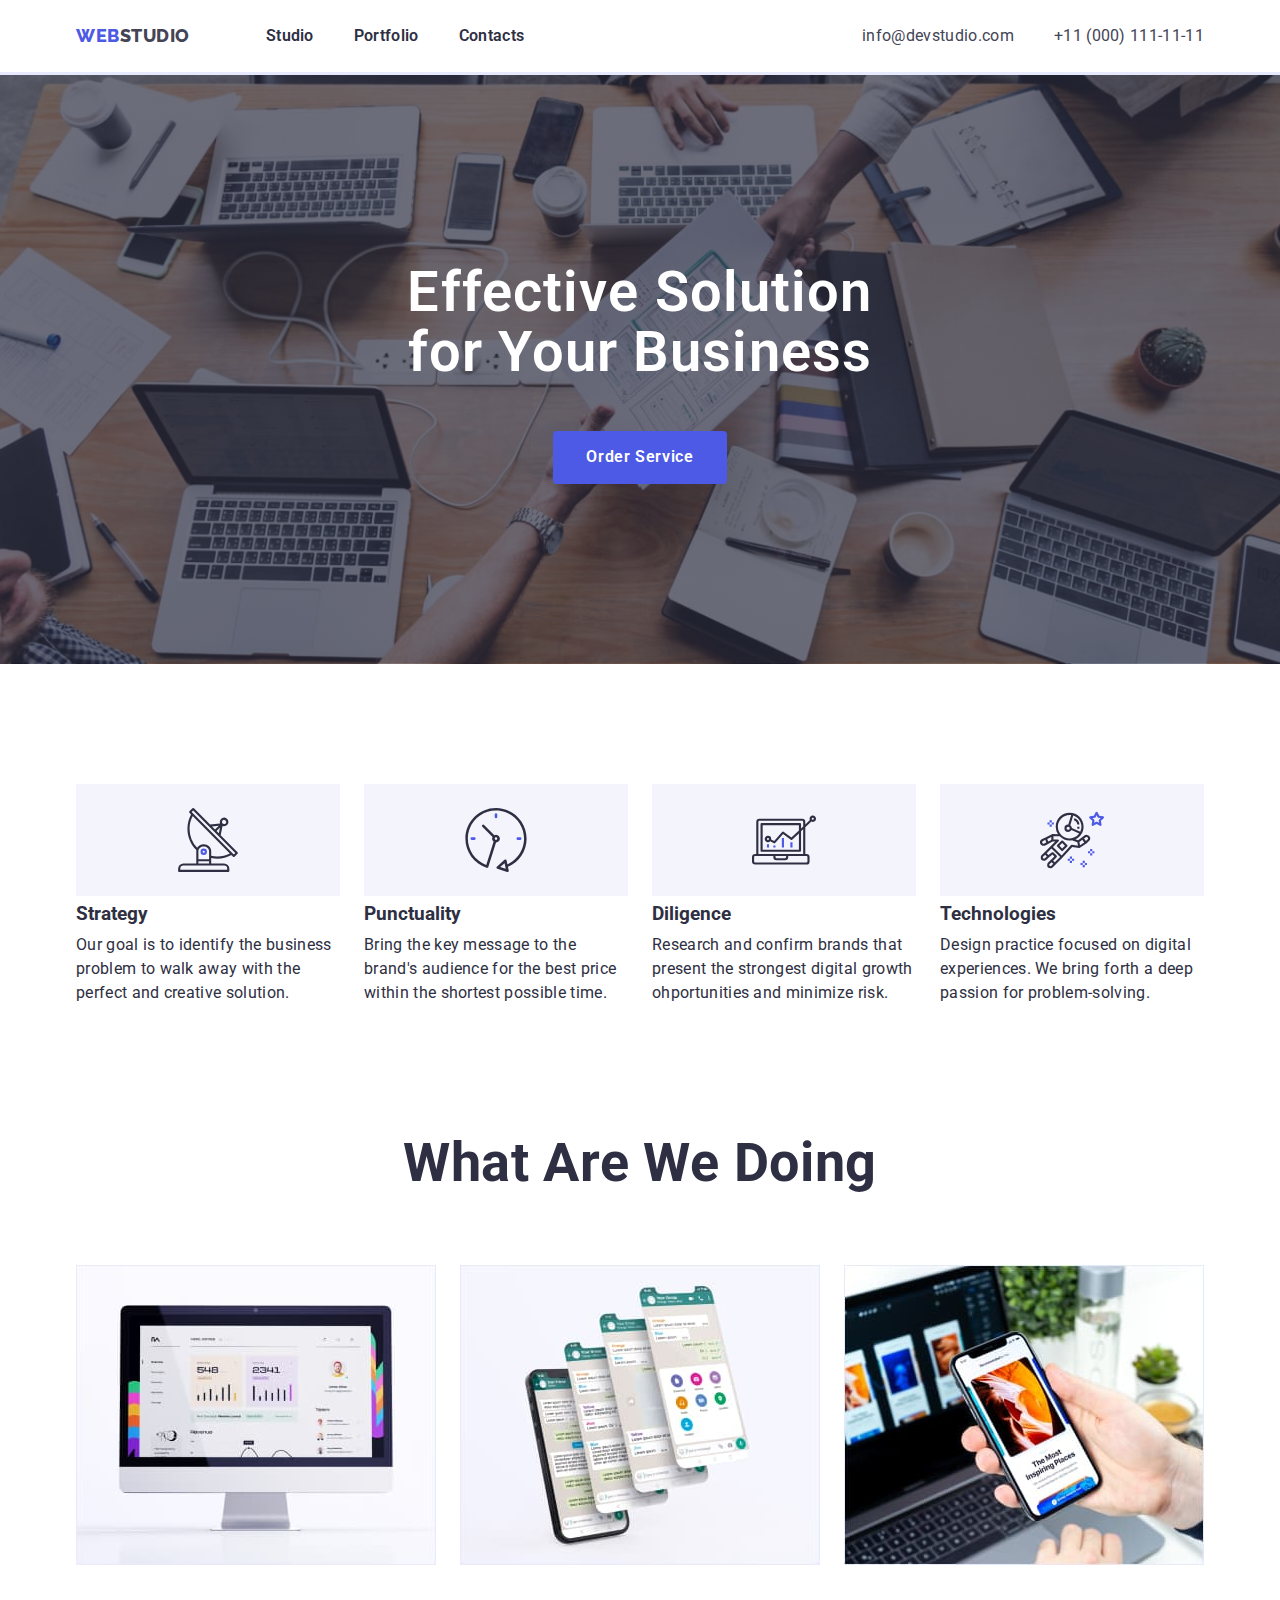
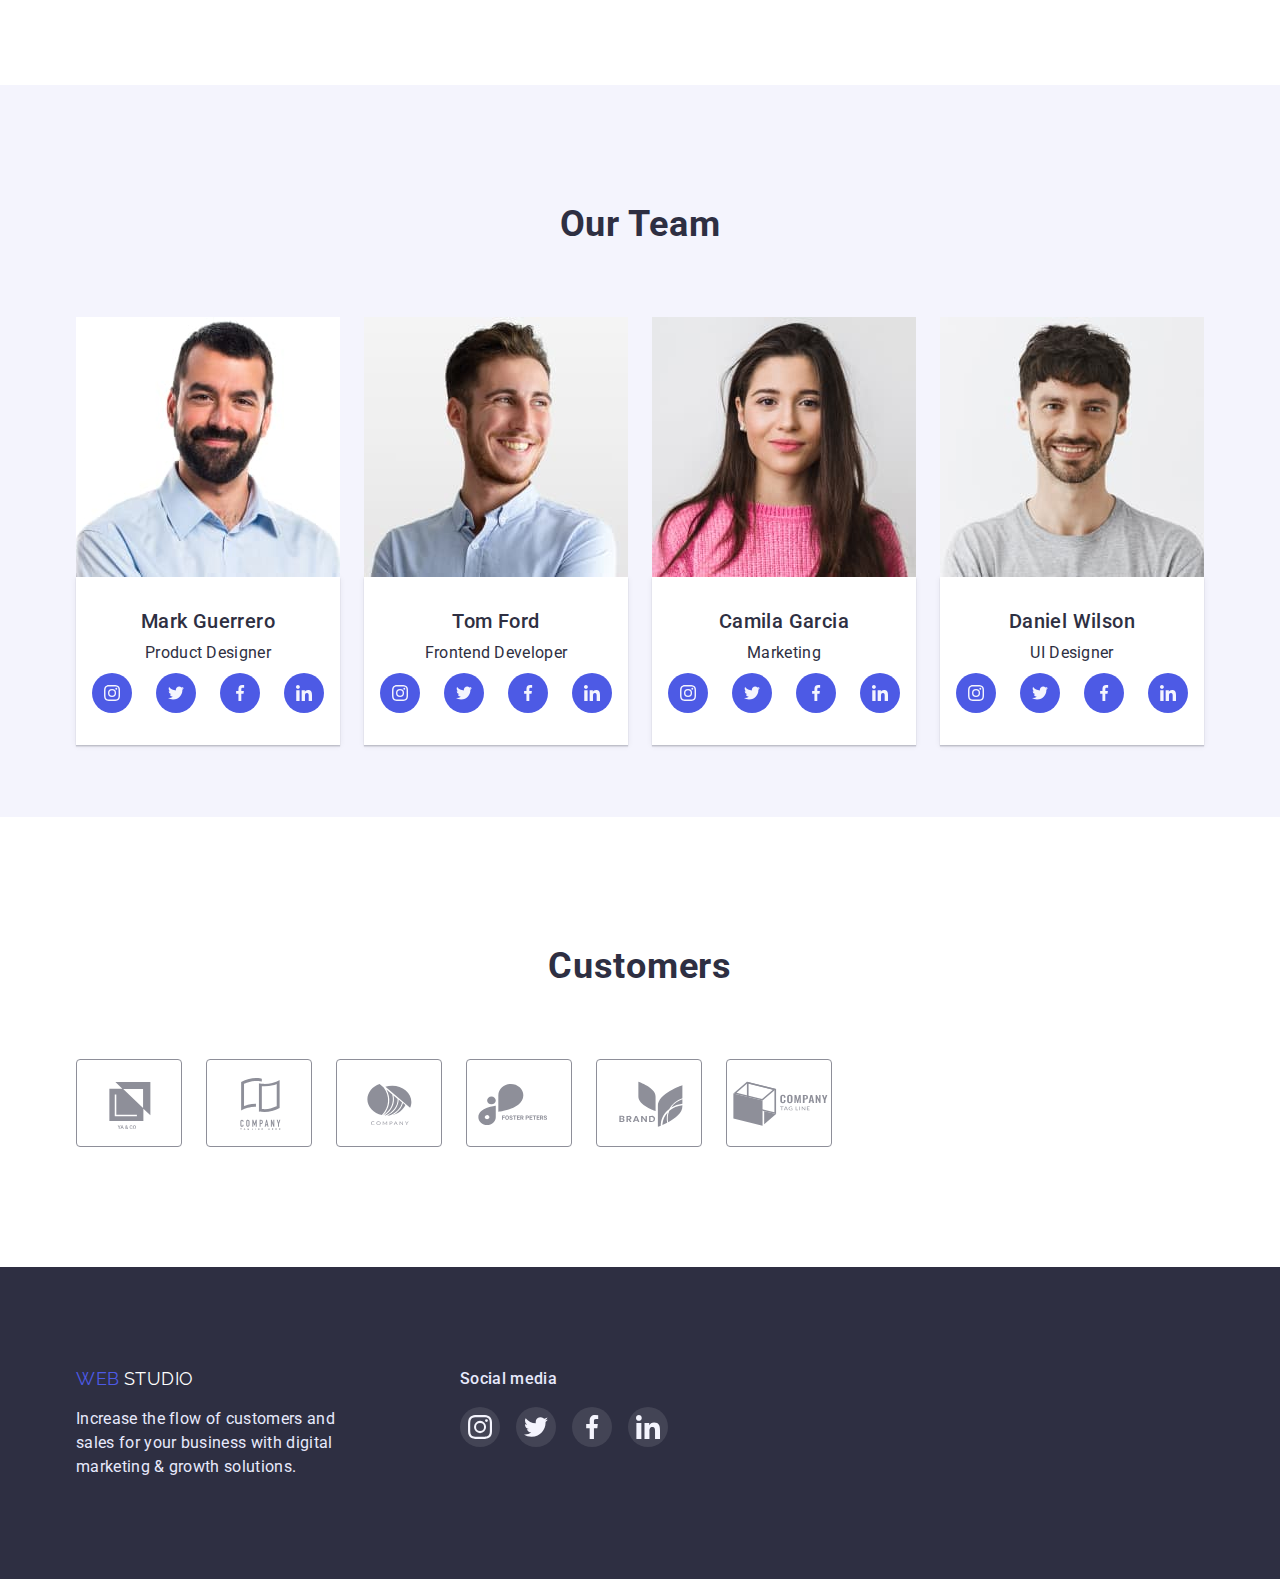
==== commit d6e3e5b7: "x" ====
--- a/index.html
+++ b/index.html
@@ -61,45 +61,15 @@
 
       <section class="our-team-section">
         <div class="container">
-          <ul class="svg-list list">
-            <li class="list-svg">
-              <div class="svg-item">
-                  <svg width="64" height="64">
-                    <use href="./images/symbol-defs.svg#icon-antenna1"></use>
-                  </svg>
-                </a>
-              </div>
-            </li>
-            <li class="list-svg">
-              <div class="svg-item">
-                  <svg width="64" height="64">
-                    <use href="./images/symbol-defs.svg#icon-clock1"></use>
-                  </svg>
-                </a>
-              </div>
-            </li>
-            <li class="list-svg">
-              <div class="svg-item">
-                  <svg width="64" height="64">
-                    <use href="./images/symbol-defs.svg#icon-diagram1"></use>
-                  </svg>
-                </a>
-              </div>
-            </li>
-            <li class="list-svg">
-              <div class="svg-item">
-                  <svg width="64" height="64">
-                    <use href="./images/symbol-defs.svg#icon-astronaut"></use>
-                  </svg>
-                </a>
-              </div>
-            </li>
-          </ul>
-
           <h2 class="visually-hidden">Our Skills</h2>
 
           <ul class="list-skills list">
             <li class="list-skills-item">
+              <div class="svg-item">
+                <svg width="64" height="64">
+                  <use href="./images/symbol-defs.svg#icon-antenna1"></use>
+                </svg>
+              </div>
               <h3 class="skills">Strategy</h3>
               <p class="paragraphes">
                 Our goal is to identify the business problem to walk away with
@@ -107,6 +77,11 @@
               </p>
             </li>
             <li class="list-skills-item">
+              <div class="svg-item">
+                <svg width="64" height="64">
+                  <use href="./images/symbol-defs.svg#icon-clock1"></use>
+                </svg>
+              </div>
               <h3 class="skills">Punctuality</h3>
               <p class="paragraphes">
                 Bring the key message to the brand's audience for the best price
@@ -114,6 +89,11 @@
               </p>
             </li>
             <li class="list-skills-item">
+              <div class="svg-item">
+                <svg width="64" height="64">
+                  <use href="./images/symbol-defs.svg#icon-diagram1"></use>
+                </svg>
+              </div>
               <h3 class="skills">Diligence</h3>
               <p class="paragraphes">
                 Research and confirm brands that present the strongest digital
@@ -121,6 +101,11 @@
               </p>
             </li>
             <li class="list-skills-item">
+              <div class="svg-item">
+                <svg width="64" height="64">
+                  <use href="./images/symbol-defs.svg#icon-astronaut"></use>
+                </svg>
+              </div>
               <h3 class="skills">Technologies</h3>
               <p class="paragraphes">
                 Design practice focused on digital experiences. We bring forth a
--- a/css/styles.css
+++ b/css/styles.css
@@ -364,17 +364,10 @@
   padding-bottom: 120px;
 }
 
-.svg-list {
-  display: flex;
-  gap: 24px;
-}
-.list-svg{
-  width: calc((100%-72px) / 4);
-}
+
 
 .svg-item {
   display: flex;
-
   align-items: center;
   justify-content: center;
   height: 112px;
@@ -470,6 +463,7 @@
   margin-bottom: 72px;
   padding-left: 0;
 }
+
 .list-headlines {
   font-weight: 600;
   font-size: 20px;
